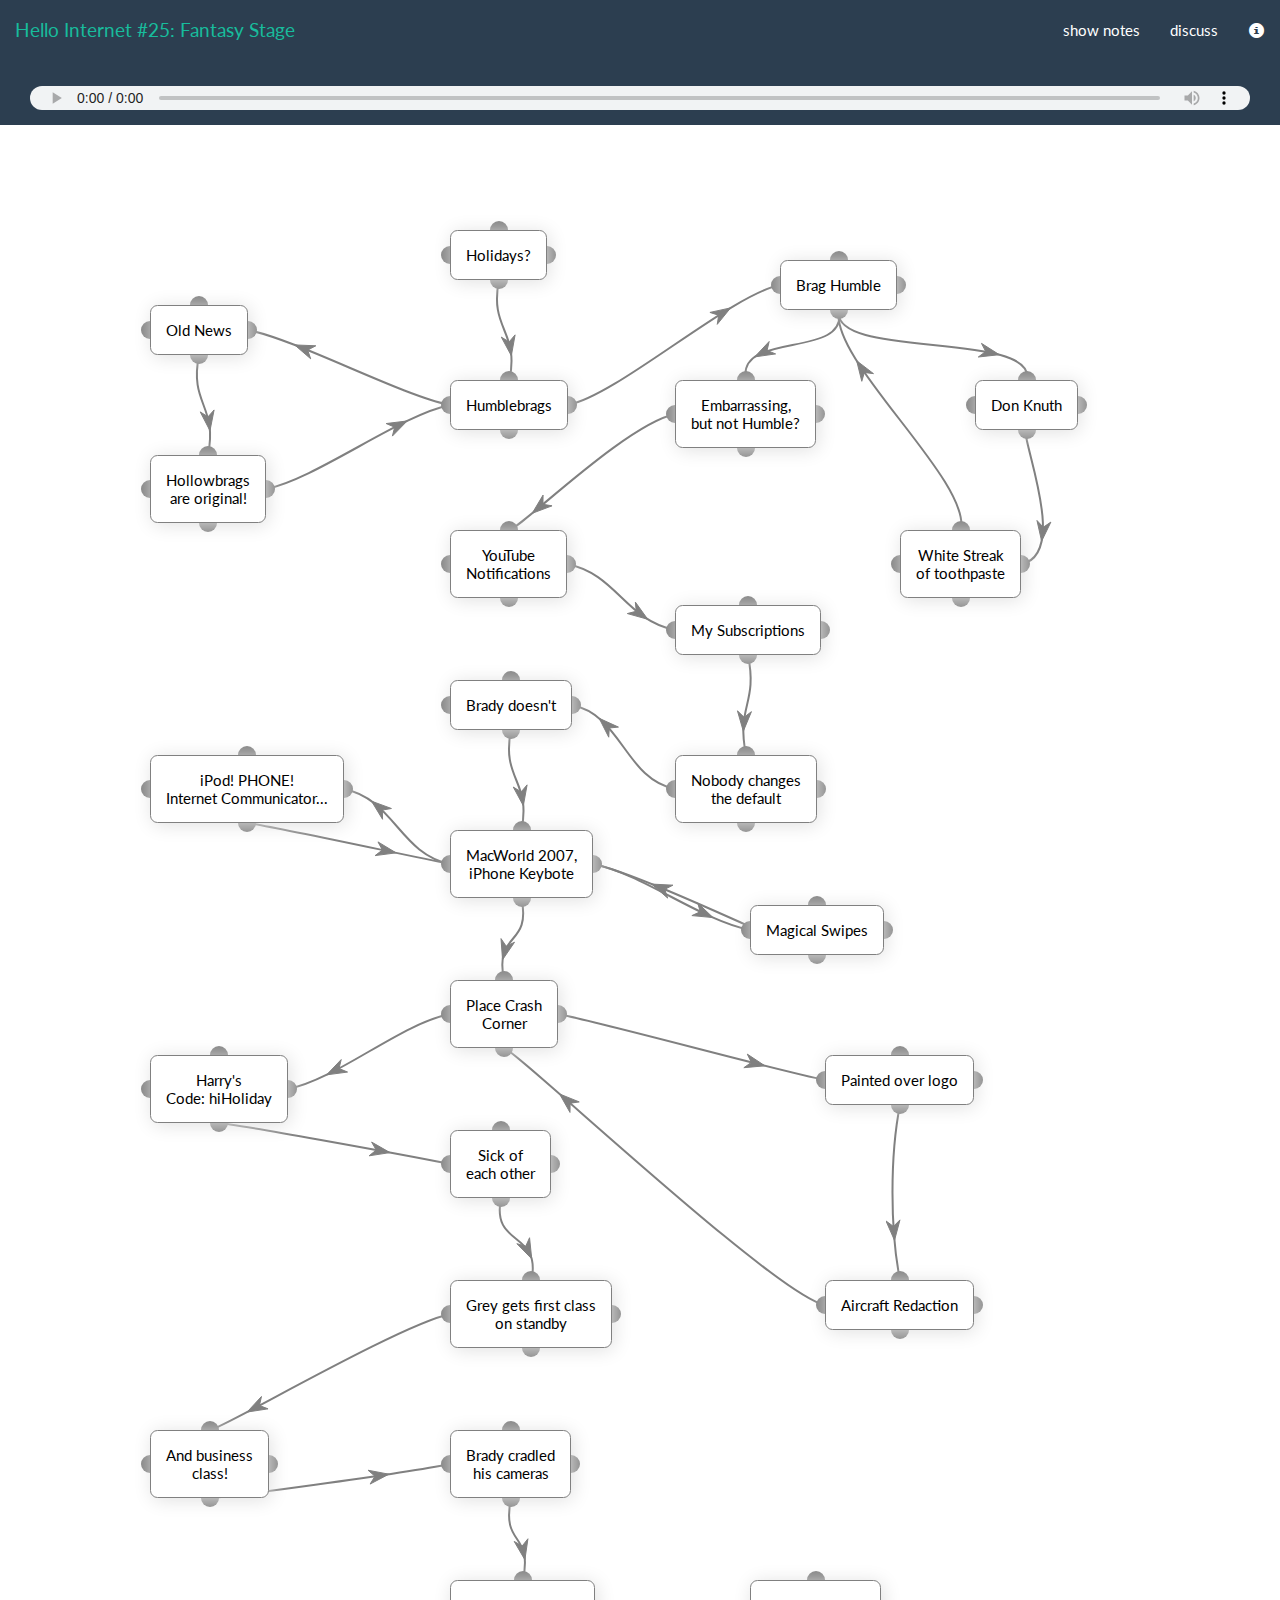
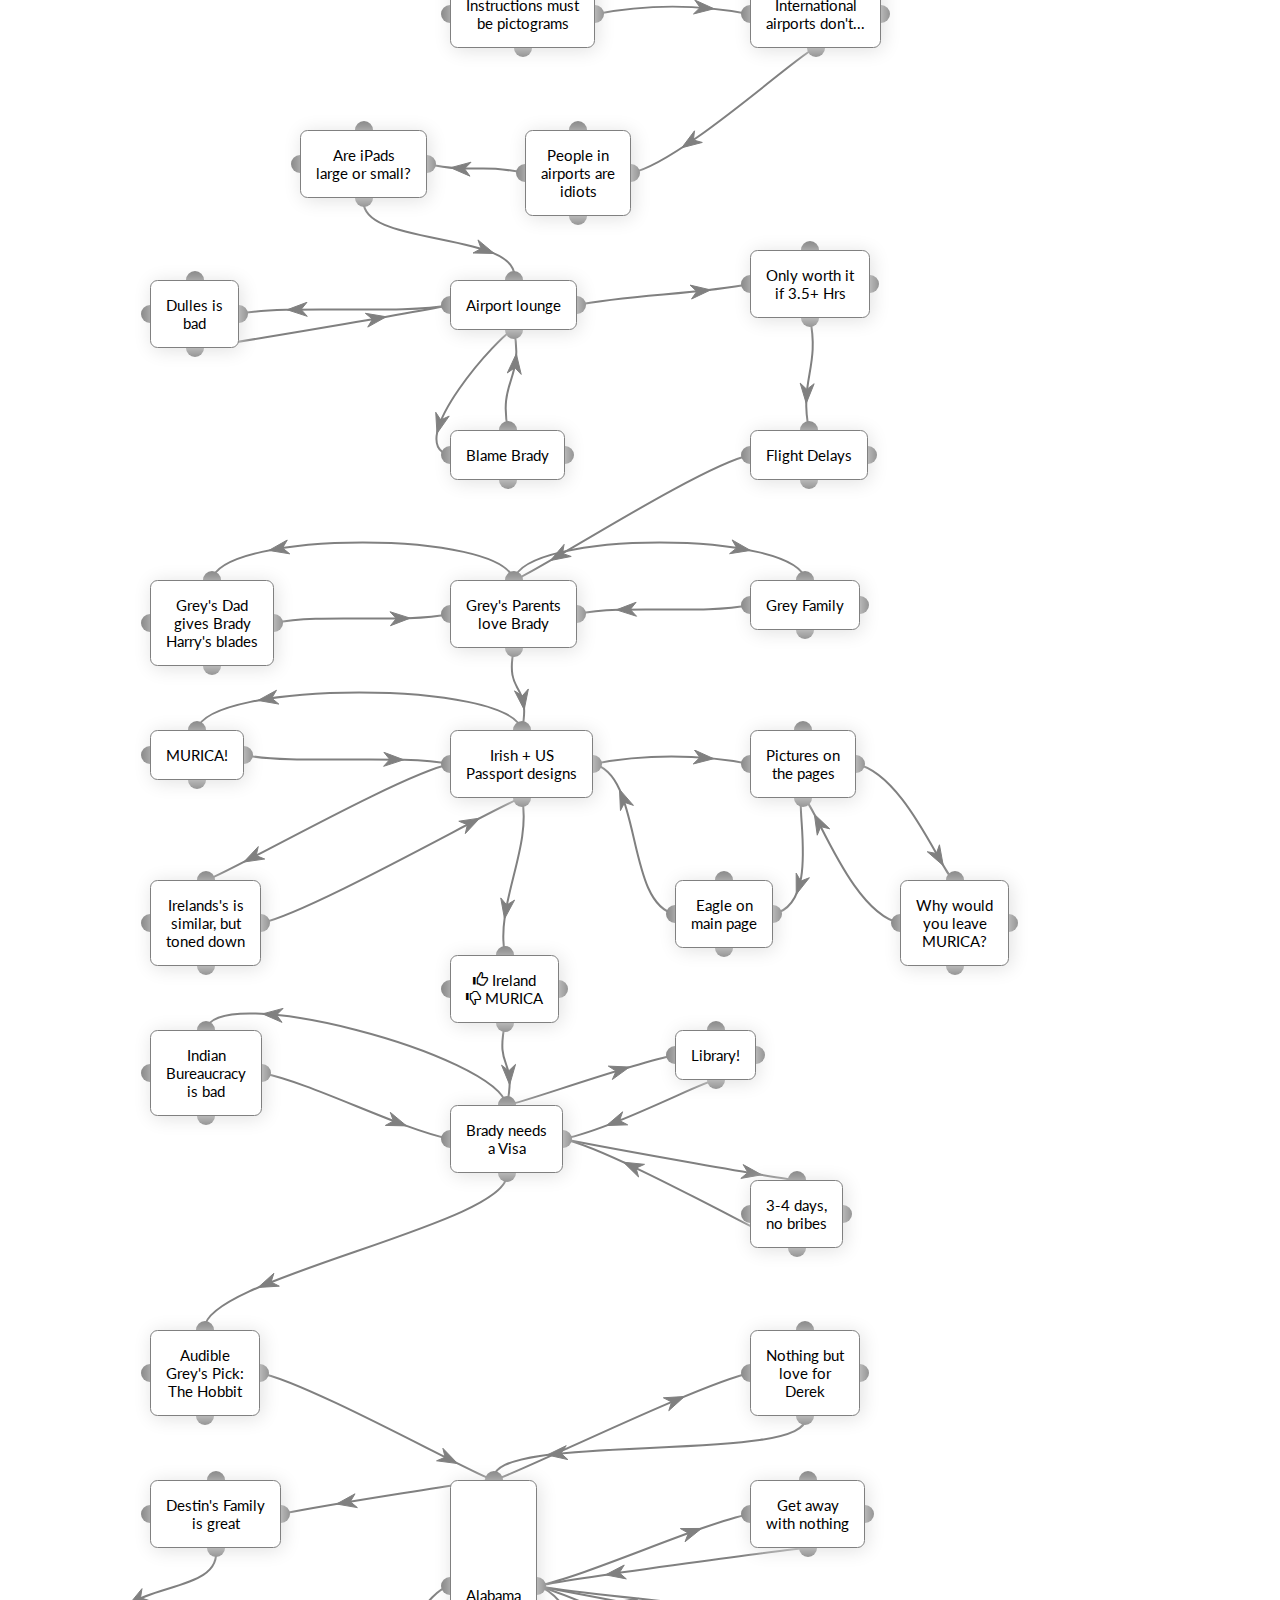
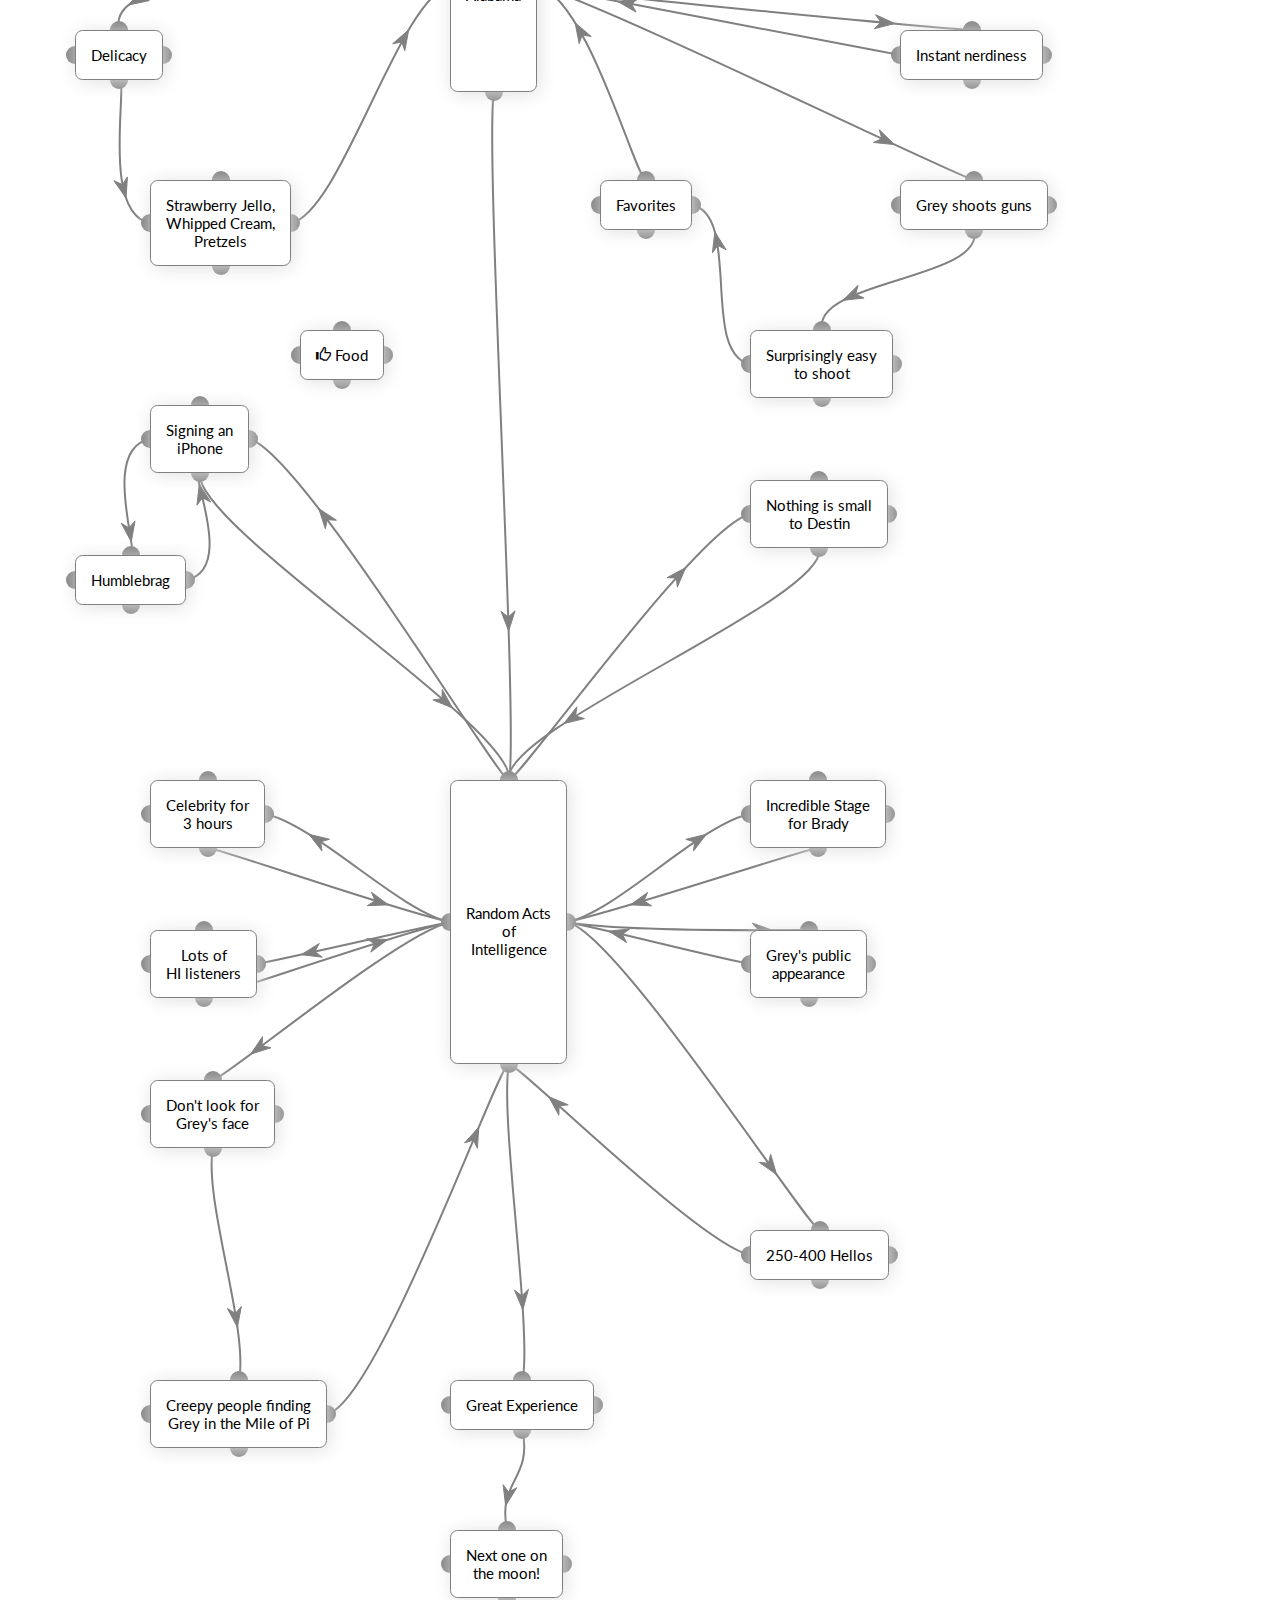
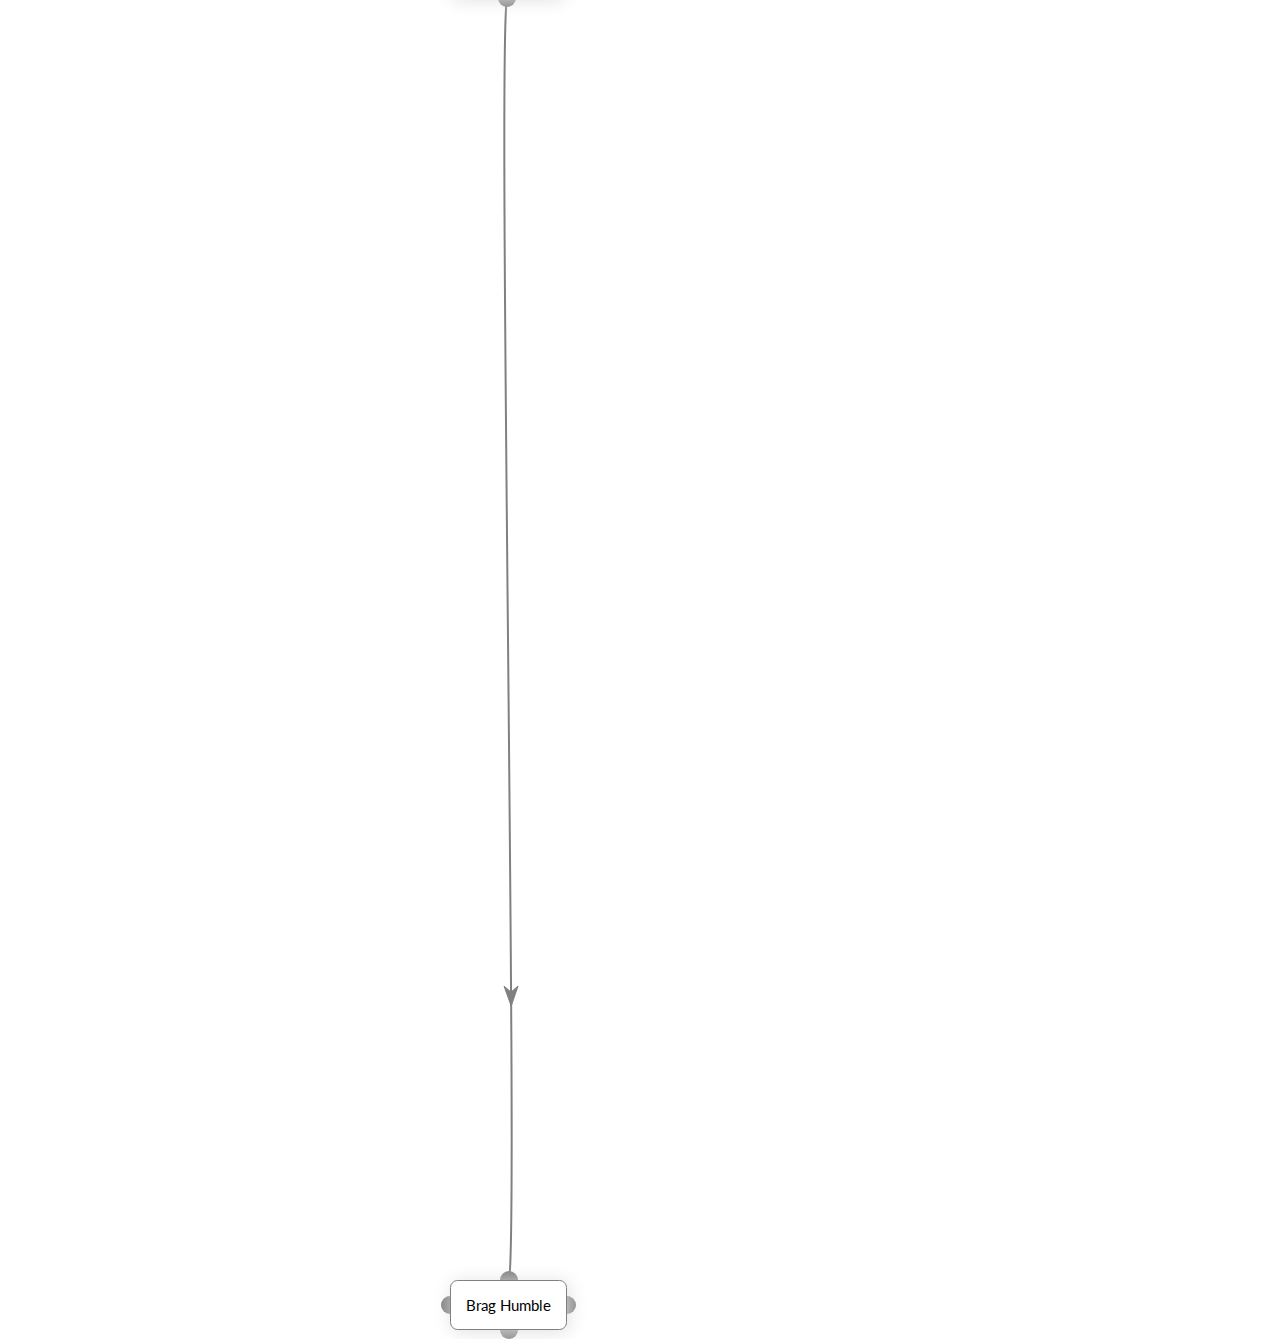
==== 25/index.html @ 980509e7 "Added index page" ====
﻿<!doctype html>
<html>
<head>
    <title>Hello Internet</title>
    <link rel="shortcut icon" type="image/x-icon" href="../img/favicon.ico" />

    <meta http-equiv="content-type" content="text/html;charset=utf-8" />

    <link href="../Content/jsplumb/jsplumb.min.css" rel="stylesheet" />
    <link href="../Content/bootstrap.min.css" rel="stylesheet" />
    <link href="../Content/bootstrap-theme.min.css" rel="stylesheet" />
    <link href="../Content/hi.min.css" rel="stylesheet" />

</head>

<body data-demo-id="perimeterAnchors" data-library="dom">
    <div id="header" class="navbar navbar-default navbar-fixed-top">
        <div class="container-fluid">
            <div class="navbar-header">
                <p class="navbar-brand" id="episodeTitle">
                    Hello Internet
                </p>
            </div>
            <div class="navbar-inner">
                <ul class="nav navbar-nav navbar-right">
                    <li>
                        <a id="showNotesLink" href="#" target="_blank">show notes</a>
                    </li>
                    <li>
                        <a id="discussLink" href="#" target="_blank">discuss</a>
                    </li>
                    <li>
                        <a class="btn" data-toggle="modal" data-target="#aboutDialog">
                            <span class="glyphicon glyphicon-info-sign"></span>
                        </a>
                    </li>
                </ul>

                <div class="nav">
                    <audio id="audioPlayer" controls preload="auto"></audio>
                </div>
            </div>
        </div>
    </div>

    <div id="body" class="container-fluid">
        <div class="row">
            <div id="main">
                <div class="demo chart-demo" id="chart-demo">
                </div>
            </div>
        </div>
    </div>

    <div class="modal fade" id="aboutDialog" tabindex="-1" role="dialog" aria-labelledby="myModalLabel" aria-hidden="true">
        <div class="modal-dialog">
            <div class="modal-content">
                <div class="modal-header">
                    <button type="button" class="close" data-dismiss="modal"><span aria-hidden="true">&times;</span><span class="sr-only">Close</span></button>
                    <h4 class="modal-title">HI Flows</h4>
                    <p>Flow charts of Hello Internet podcast</p>
                </div>
                <div class="modal-body">
                    <p><a href="http://hellointernet.fm/" target="_blank">Hello Internet</a> is a two-dudes talking podcast by <a href="http://www.cgpgrey.com/" target="_blank">CGP Grey</a> and <a href="http://www.bradyharan.com/" target="_blank">Brady Haran</a>.</p>
                    <p>HI Flows is a fan-made project charting the flow of discussion of each episode. It's based on the charts made by fans on the <a href="http://www.reddit.com/r/CGPGrey/" target="_blank">Hello Internet Reddit page</a>.</p>
                    <p>This episode is based on the chart made by: <a id="chartMaker" href="#" target="_blank">#</a></p>
                    <p>This website is developed by <a href="http://www.amreldib.com" target="_blank">Amr Eldib</a></p>
                    <p>The code for this site is open source and available on <a href="https://github.com/AmrEldib/HIFlows" target="_blank">GitHub</a>.</p>
                    <p>If you have any ideas, found bugs, suggestions or any feedback, please <a href="https://github.com/AmrEldib/HIFlows/issues/new" target="_blank">submit an issue on GitHub</a>.</p>
                    <br />
                    <p>Built using <a href="http://jquery.com/" target="_blank">jQuery</a>, <a href="https://github.com/sporritt/jsPlumb" target="_blank">jsPlumb</a>, and bootstrap <a href="http://bootswatch.com/flatly/" target="_blank">Flatly theme</a>.</p>
                </div>
            </div>
        </div>
    </div>

    <!-- JS -->
    <script src="../Scripts/jquery-2.1.1.min.js"></script>

    <!-- support lib for bezier stuff -->
    <script src="../Scripts/jsplumb/jsBezier-0.6.js"></script>
    <!-- event adapter -->
    <script src="../Scripts/jsplumb/mottle-0.4.js"></script>
    <!-- geometry functions -->
    <script src="../Scripts/jsplumb/biltong-0.2.js"></script>
    <!-- drag -->
    <script src="../Scripts/jsplumb/katavorio-0.4.js"></script>
    <!-- jsplumb util -->
    <script src="../Scripts/jsplumb/util.js"></script>
    <script src="../Scripts/jsplumb/browser-util.js"></script>
    <!-- base DOM adapter -->
    <script src="../Scripts/jsplumb/dom-adapter.js"></script>
    <!-- main jsplumb engine -->
    <script src="../Scripts/jsplumb/jsPlumb.js"></script>
    <!-- endpoint -->
    <script src="../Scripts/jsplumb/endpoint.js"></script>
    <!-- connection -->
    <script src="../Scripts/jsplumb/connection.js"></script>
    <!-- anchors -->
    <script src="../Scripts/jsplumb/anchors.js"></script>
    <!-- connectors, endpoint and overlays  -->
    <script src="../Scripts/jsplumb/defaults.js"></script>
    <!-- bezier connectors -->
    <script src="../Scripts/jsplumb/connectors-bezier.js"></script>
    <!-- state machine connectors -->
    <script src="../Scripts/jsplumb/connectors-statemachine.js"></script>
    <!-- flowchart connectors -->
    <script src="../Scripts/jsplumb/connectors-flowchart.js"></script>
    <script src="../Scripts/jsplumb/connector-editors.js"></script>
    <!-- SVG renderer -->
    <script src="../Scripts/jsplumb/renderers-svg.js"></script>
    <!-- vml renderer -->
    <script src="../Scripts/jsplumb/renderers-vml.js"></script>
    <!-- common adapter -->
    <script src="../Scripts/jsplumb/base-library-adapter.js"></script>
    <!-- no library jsPlumb adapter -->
    <script src="../Scripts/jsplumb/dom.jsPlumb.js"></script>
    <!-- /JS -->

    <script src="../Scripts/bootstrap.min.js"></script>
    
    <script src="../Scripts/hi.min.js"></script>
</body>
</html>
---- Content/jsplumb/jsplumb.min.css ----
﻿._jsPlumb_drag_select *{-webkit-touch-callout:none;-webkit-user-select:none;-khtml-user-select:none;-moz-user-select:none;-ms-user-select:none;user-select:none}#headerWrapper{width:100%;background-color:#fff;position:fixed;top:0;left:0;z-index:100001;height:44px;padding:0;opacity:.8;text-align:center;border-bottom:1px solid #e5e5e5;box-shadow:0 1px #eee}@media screen and (max-width:1000px){#header{width:100%}}@media screen and (max-width:800px){#header select{display:none}}@media screen and (max-width:700px){.library-links{right:330px}}@media screen and (max-width:640px){.logo{display:none}#header{text-align:center;overflow:hidden}}.explanation i{float:right;margin-right:25px;margin-top:13px;font-size:25px;cursor:pointer}.explanation i:hover{color:#ffa500}.words{text-align:left;padding:50px;background-color:#fff}.code{border:1px solid #456}.logo{font-size:30px;color:#1f1f1f;text-shadow:1px 1px #ccc;float:left;width:154px;height:44px;background-position:0 5px}#main{#margin-top:106px;#font-size:80%;width:100%;margin-left:auto;margin-right:auto;height:100%;position:relative;#max-width:1200px;#max-height:1000px}.demo{position:relative;width:100%}.explanation{position:absolute;text-align:center;background-color:#7ab02c;opacity:.8;filter:alpha(opacity=80);color:#fff;width:100%;height:54px;z-index:10000;overflow:hidden;box-shadow:0 0 10px gray}.explanation.expanded{height:auto;min-height:54px;-webkit-transition:max-height .8s;max-height:100%}.commands{margin-bottom:10px}.commands:hover{z-index:10000}a,a:visited{text-decoration:none;color:#000;border-radius:.2em;-webkit-transition:color .15s ease-in;-moz-transition:color .15s ease-in;-o-transition:color .15s ease-in;transition:color .15s ease-in}a:hover{color:#7ab02c}a:active{color:#ff2300}.menu,#render,#explanation{background-color:#fff}.menu{float:right;font-size:12px}.menu a{margin-right:19px}.otherLibraries{display:inline}#render a{margin-right:10px}.selected{color:#ffa500 !important}.window,.label{text-align:center;z-index:24;cursor:pointer;box-shadow:2px 2px 19px #aaa;-o-box-shadow:2px 2px 19px #aaa;-webkit-box-shadow:2px 2px 19px #aaa;-moz-box-shadow:2px 2px 19px #aaa}path,._jsPlumb_endpoint{cursor:pointer}.cmd{color:#fff;margin-right:25px}.cmd:hover{color:#ff2300;text-decoration:underline}.cmd:active{color:#ff2300}.label{font-size:13px;padding:8px;padding:8px}.component{border:1px solid #346789;border-radius:.5em;opacity:.8;filter:alpha(opacity=80);background-color:#fff;color:#000;padding:.5em;font-size:.8em}.component:hover{border:1px solid #123456;box-shadow:2px 2px 19px #444;-o-box-shadow:2px 2px 19px #444;-webkit-box-shadow:2px 2px 19px #444;-moz-box-shadow:2px 2px 19px #fff;opacity:.9;filter:alpha(opacity=90)}.window{background-color:#fff;border:1px solid #346789;box-shadow:2px 2px 19px #e0e0e0;-o-box-shadow:2px 2px 19px #e0e0e0;-webkit-box-shadow:2px 2px 19px #e0e0e0;-moz-box-shadow:2px 2px 19px #e0e0e0;-moz-border-radius:.5em;border-radius:.5em;position:absolute;color:#000;-webkit-transition:-webkit-box-shadow .15s ease-in;-moz-transition:-moz-box-shadow .15s ease-in;-o-transition:-o-box-shadow .15s ease-in;transition:box-shadow .15s ease-in}.window:hover{border:1px solid #123456;box-shadow:2px 2px 19px #444;-o-box-shadow:2px 2px 19px #444;-webkit-box-shadow:2px 2px 19px #444;-moz-box-shadow:2px 2px 19px #fff;opacity:.9;filter:alpha(opacity=90)}.demo-links,.library-links{position:fixed;right:0;top:44px;font-size:11px;background-color:#fff;opacity:.8;padding-right:10px;padding-left:5px;text-transform:uppercase;z-index:100001}.demo-links div,.library-links a{display:inline;margin-right:7px;margin-left:7px}.demo-links i,.library-links i{padding:4px}.library-links{right:515px;height:19px;line-height:19px}.current-library{color:#7ab02c !important}._jsPlumb_connector{z-index:18}._jsPlumb_endpoint{z-index:19}._jsPlumb_overlay{z-index:20}.aLabel{background-color:#fff;padding:.4em;font:12px sans-serif;color:#444;z-index:21;border:1px dotted gray;opacity:.8;filter:alpha(opacity=80);cursor:pointer}.aLabel._jsPlumb_hover{background-color:#5c96bc;color:#fff;border:1px solid #fff}.clearfix{*zoom:1}.clearfix:before,.clearfix:after{display:table;line-height:0;content:""}.clearfix:after{clear:both}.hide-text{font:0/0 a;color:transparent;text-shadow:none;background-color:transparent;border:0}.input-block-level{display:block;width:100%;min-height:30px;-webkit-box-sizing:border-box;-moz-box-sizing:border-box;box-sizing:border-box}#iframe{width:98%;height:1000px;position:absolute;top:8px;left:1%;border:0}#render{height:20px}#links{width:143px;font-size:14px;padding-left:0;position:fixed;left:9px;top:52px;z-index:20;background-color:#fff}ul{padding:0}li{list-style-type:none}.current-tests{color:#ffa500 !important}#qunit-tests li.pass,#qunit-tests li.fail{background-color:transparent}.loadtest #main,#main.test{max-width:none;margin-top:52px;background-color:#fff;margin-left:162px}.loadtest ._jsPlumb_connection{z-index:3}.loadtest .jspLoad{z-index:4;position:absolute;width:70px;height:70px;cursor:pointer}.loadtest #header{height:11em;border:2px solid #824563}.loadtest #setup{float:left}.loadtest #demo{margin-top:10em;position:relative}.loadtest #setup,.loadtest #output{font-size:12px}
---- Content/hi.min.css ----
﻿body{padding-top:80px;padding-bottom:20px}.windowContainer{width:180px;height:80px;line-height:80px;text-align:center}.navbar-text{margin:0;width:80%}.chart-demo .window{border:1px solid gray;display:inline-block;vertical-align:middle;line-height:normal;padding:15px}.chart-demo .window:hover,.chart-demo .window._jsPlumb_source_hover,.chart-demo .window._jsPlumb_target_hover{border:1px solid #323acb;color:#323acb}audio{display:block;width:100%;padding:1em;-moz-border-radius:6px;border-radius:6px}
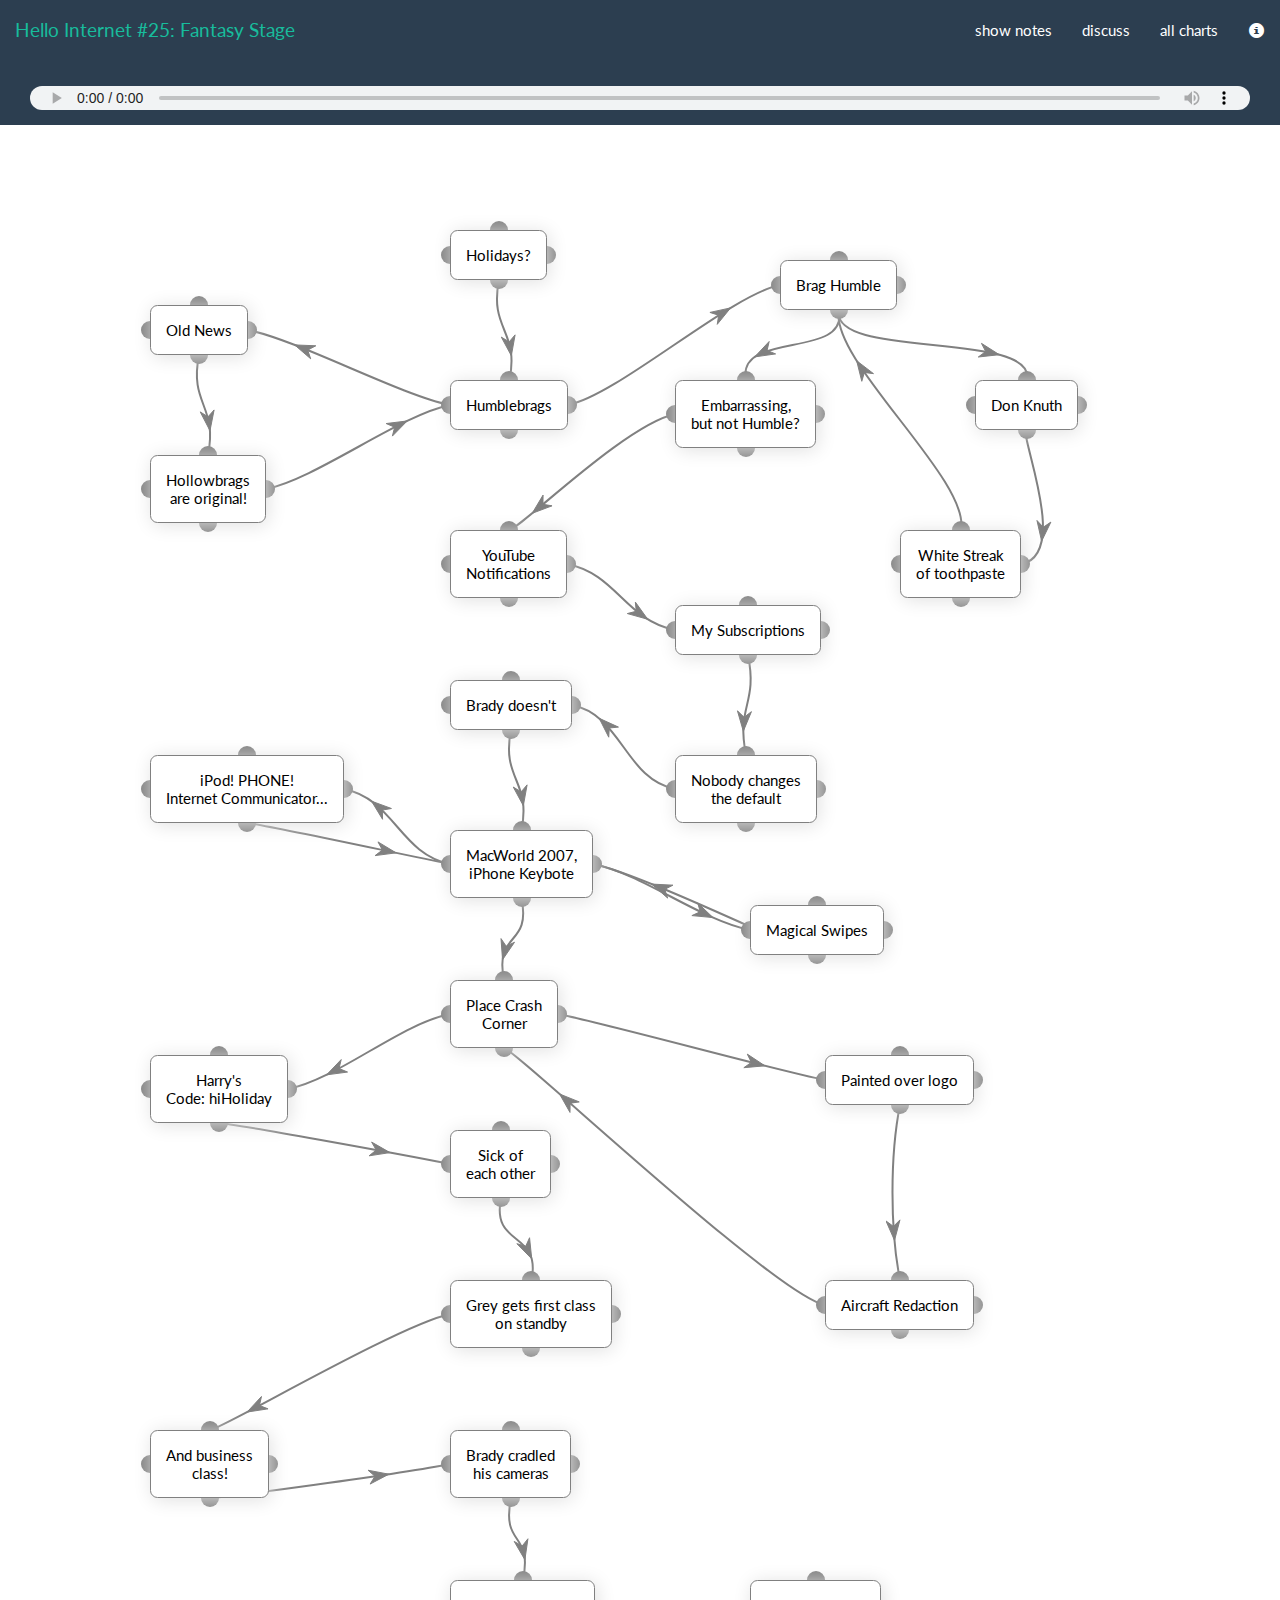
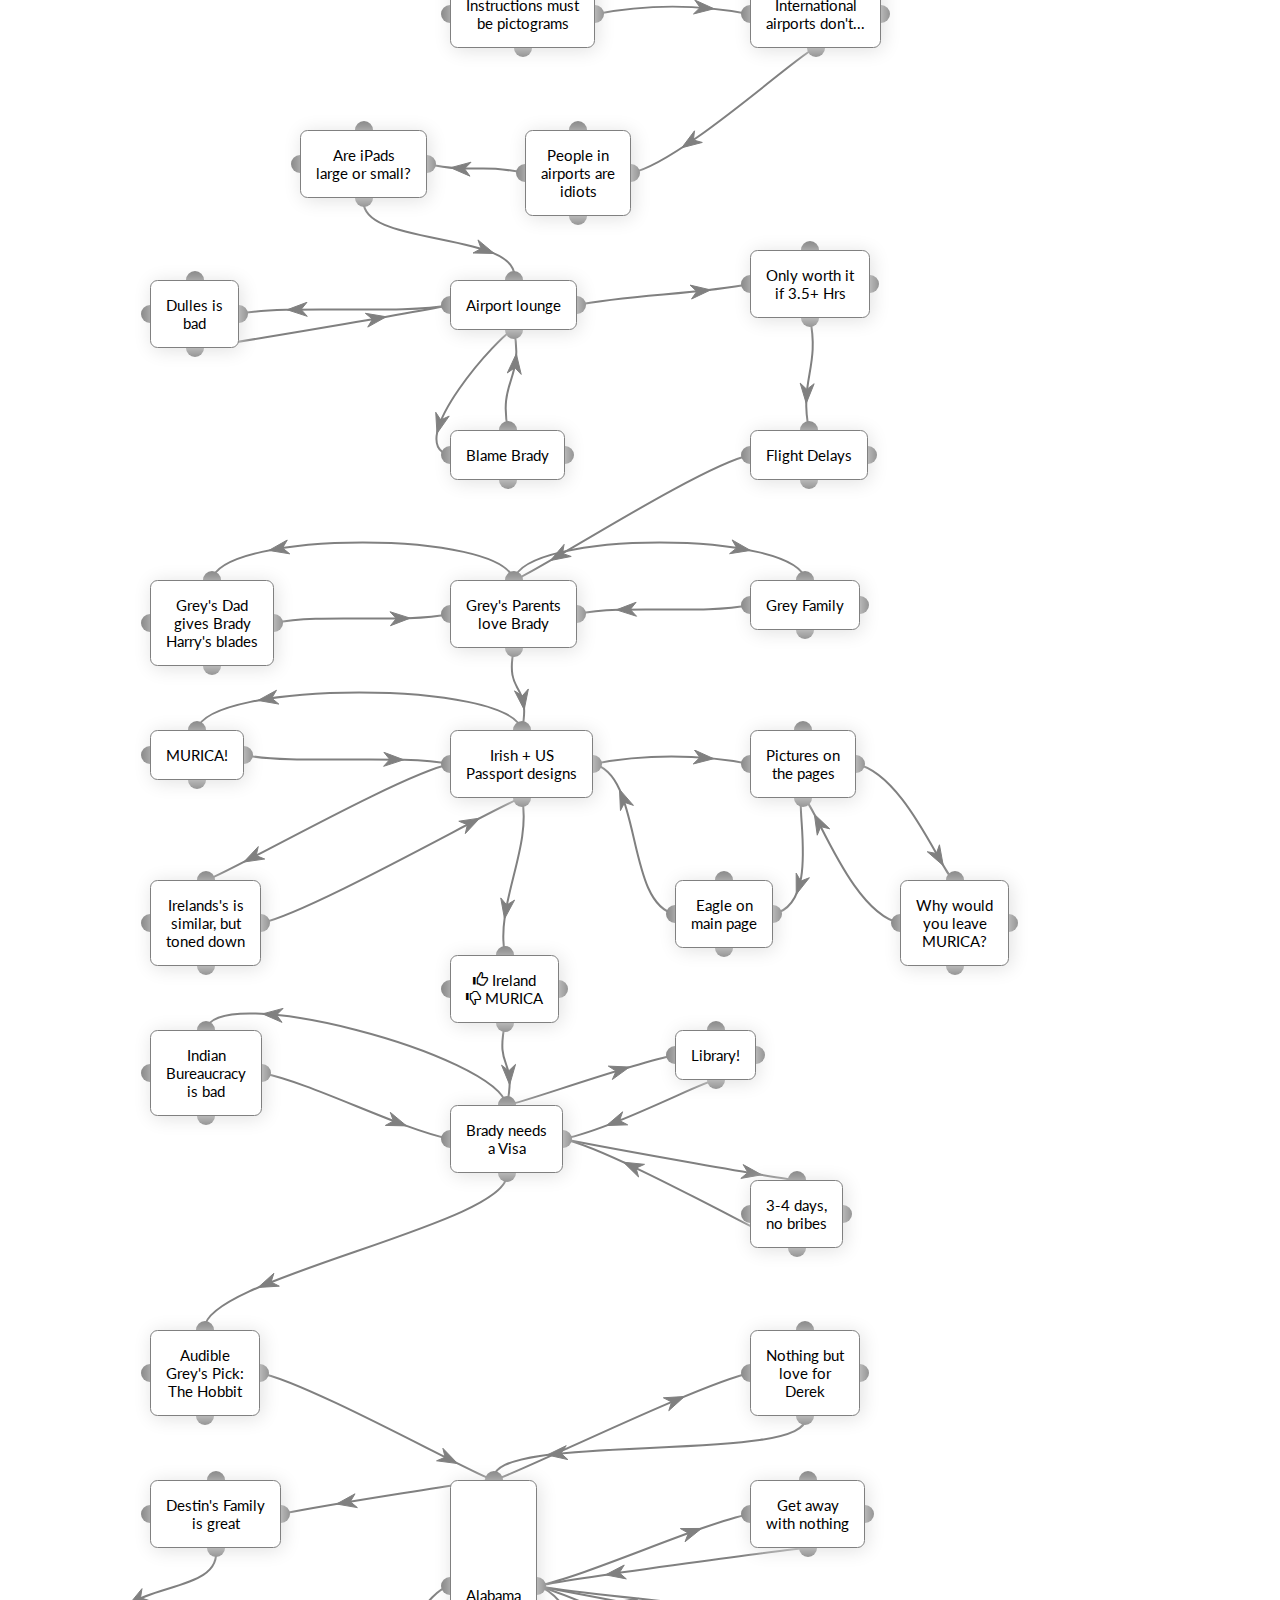
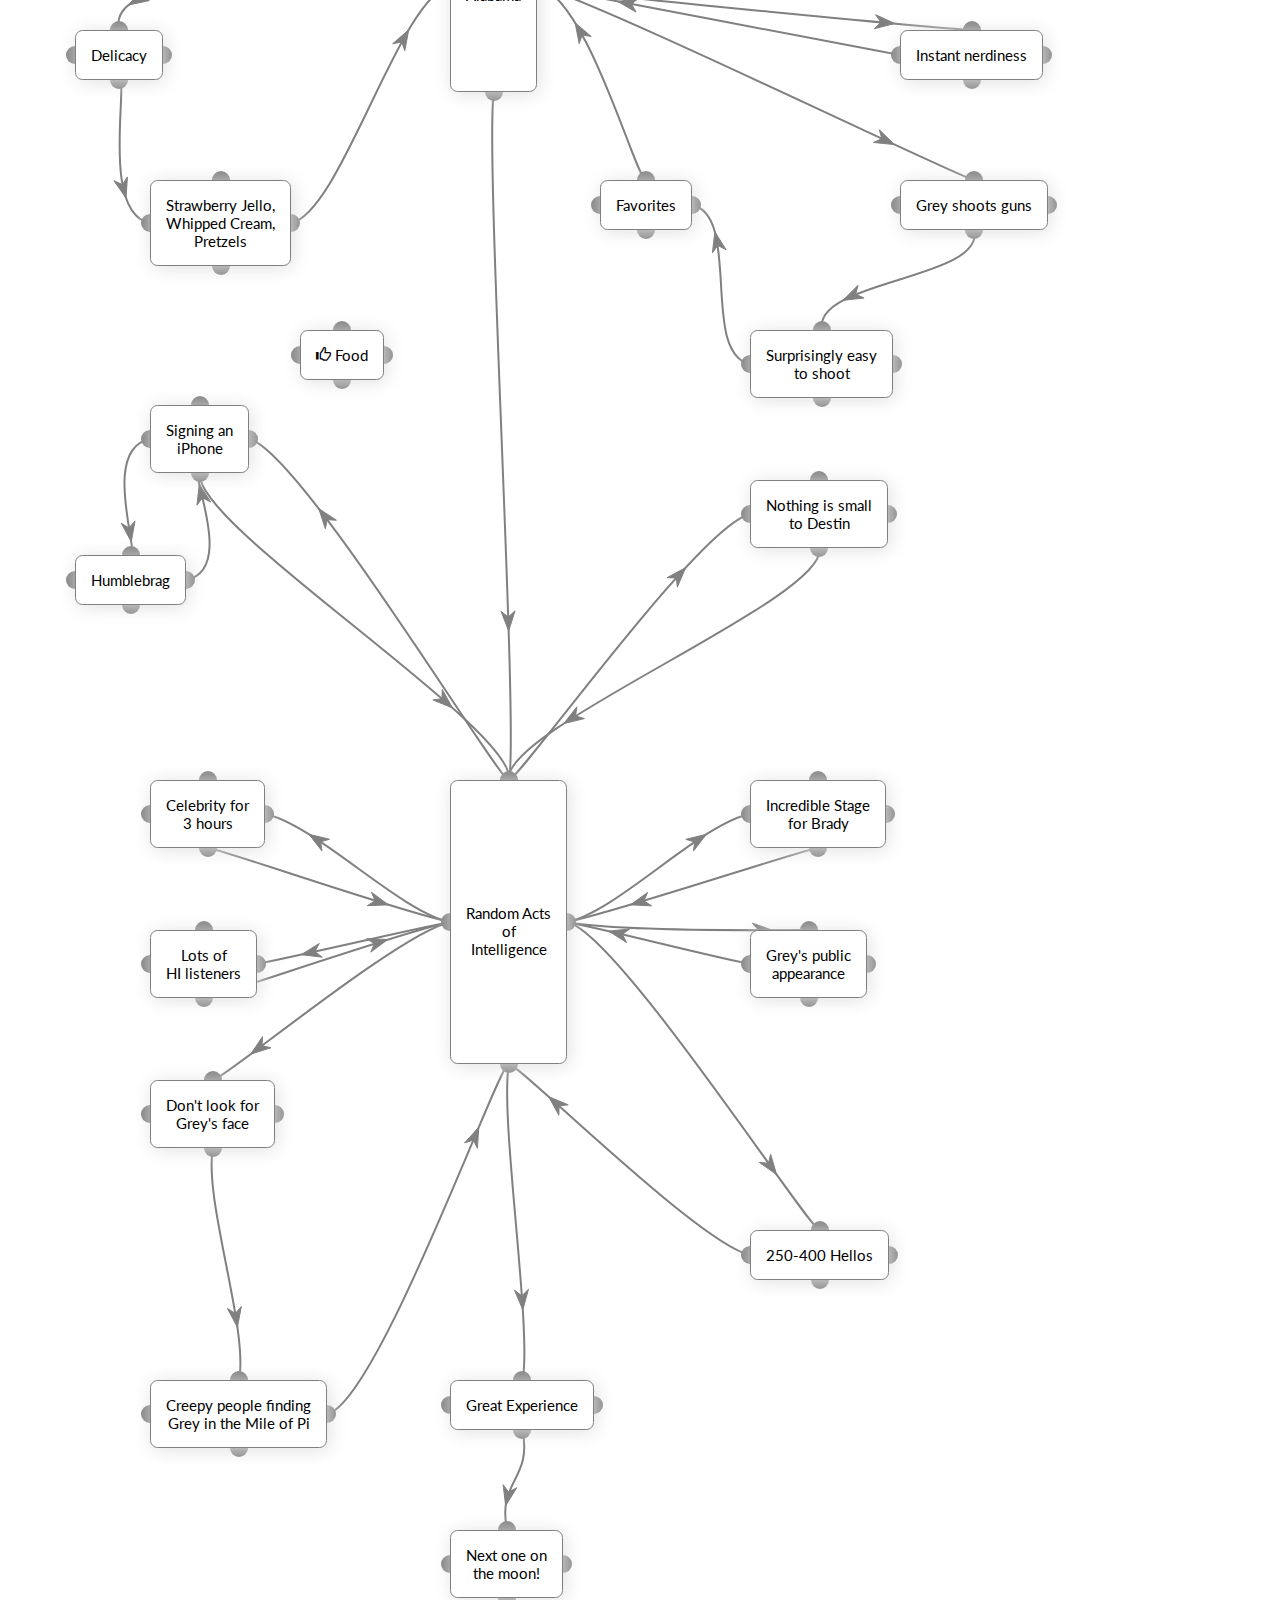
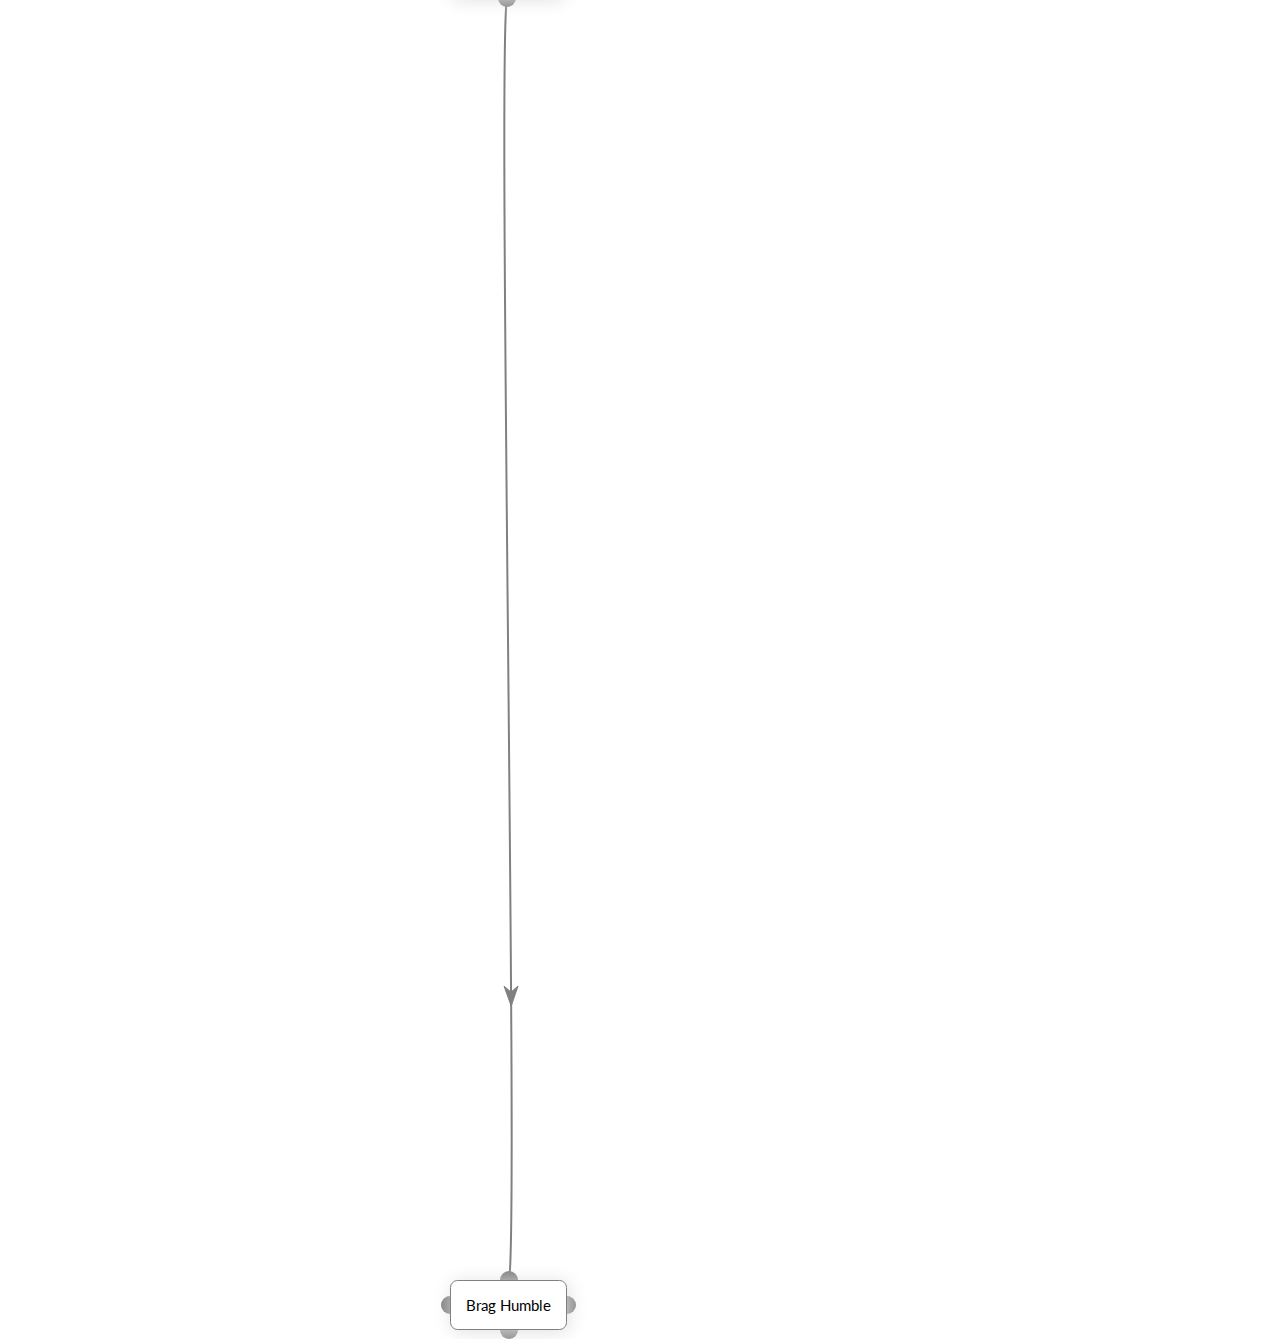
==== commit 9e5baaff: "Added all charts link" ====
--- a/25/index.html
+++ b/25/index.html
@@ -28,6 +28,9 @@
                     </li>
                     <li>
                         <a id="discussLink" href="#" target="_blank">discuss</a>
+                    </li>
+                    <li>
+                        <a id="discussLink" href="../index.html" target="_blank">all charts</a>
                     </li>
                     <li>
                         <a class="btn" data-toggle="modal" data-target="#aboutDialog">
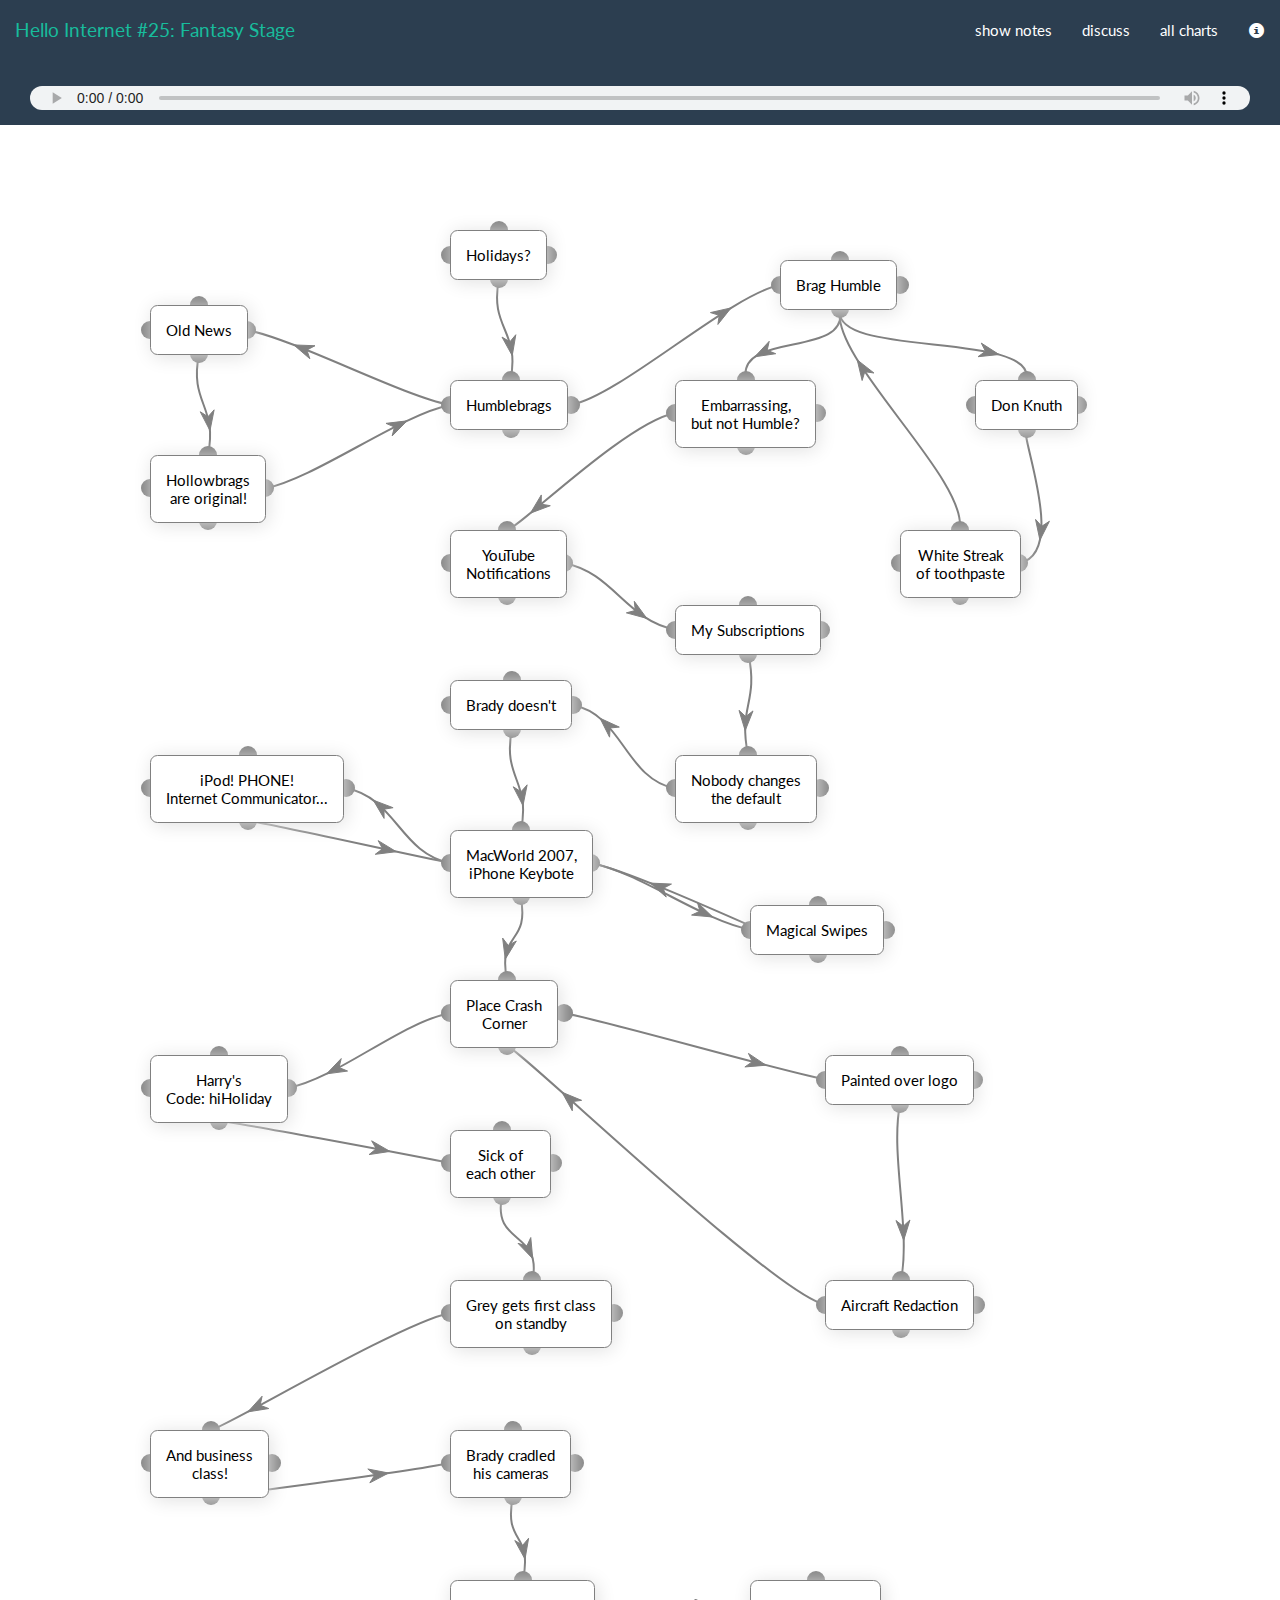
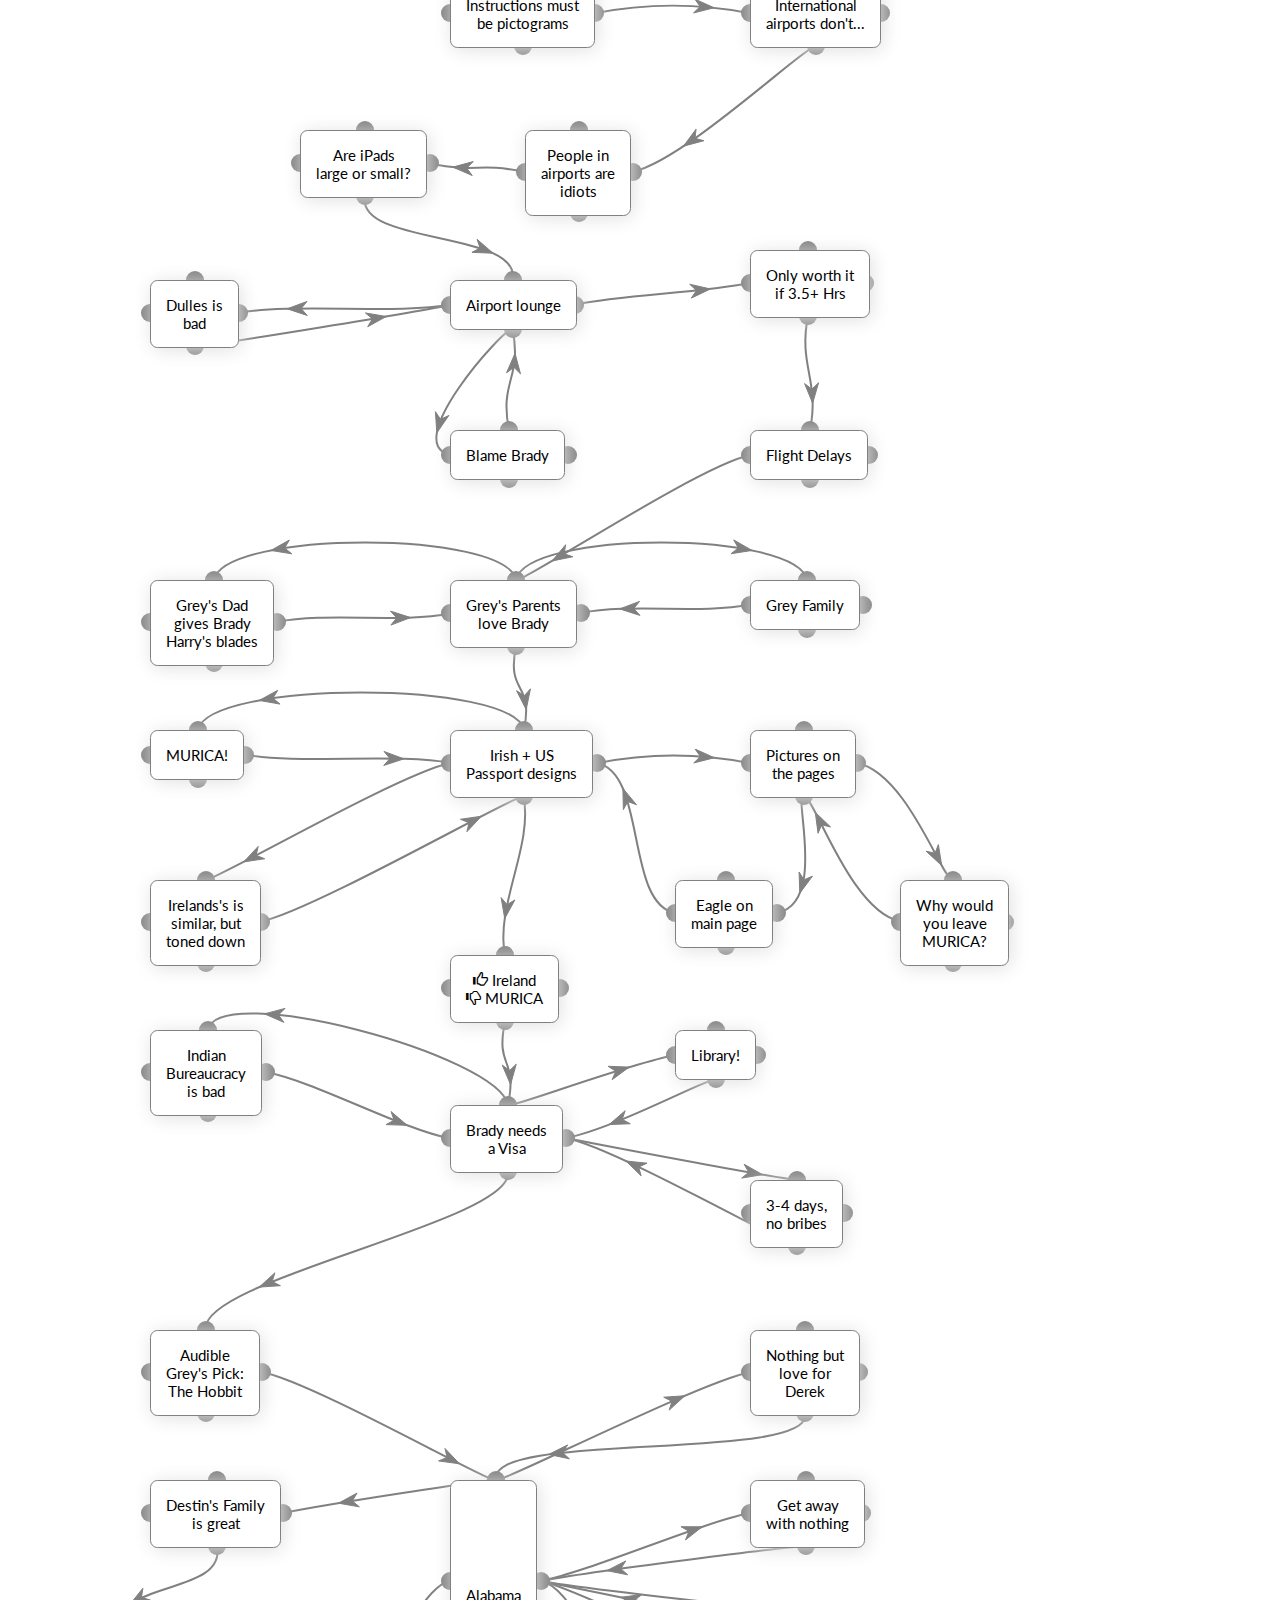
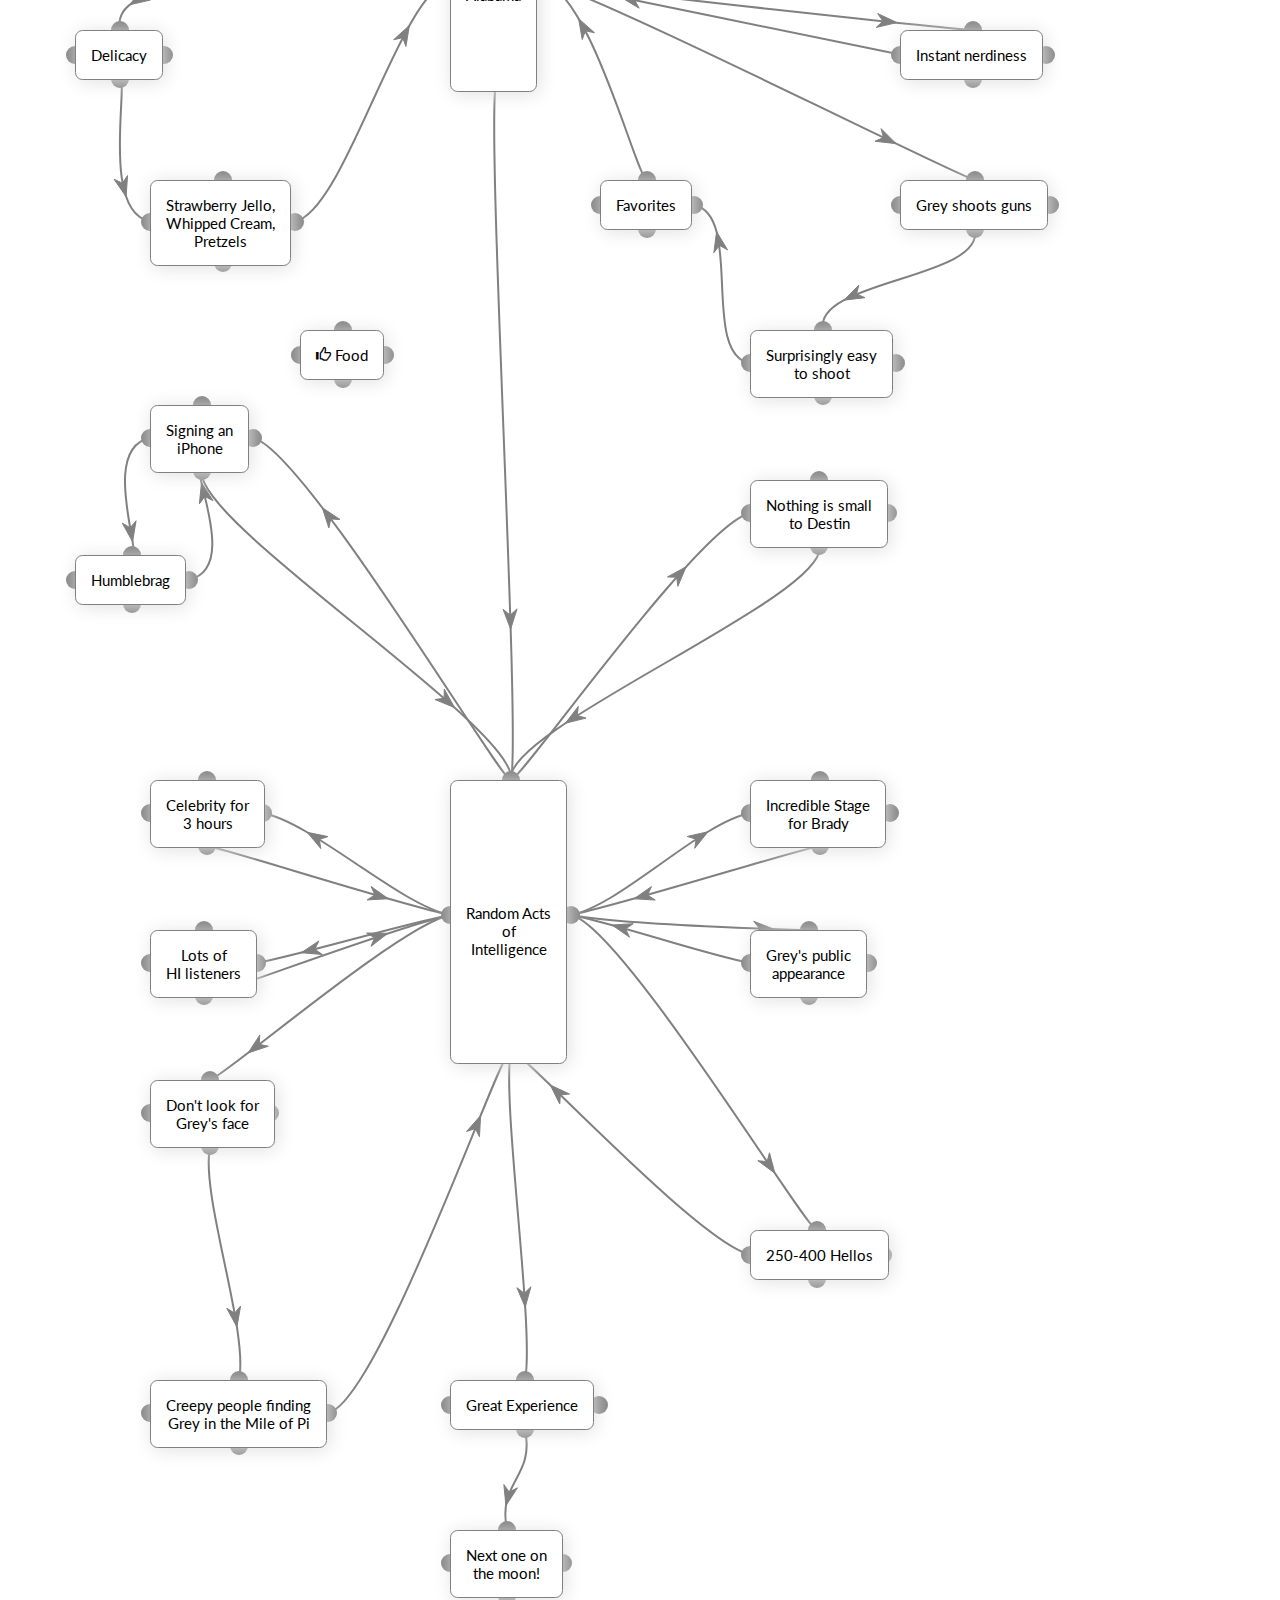
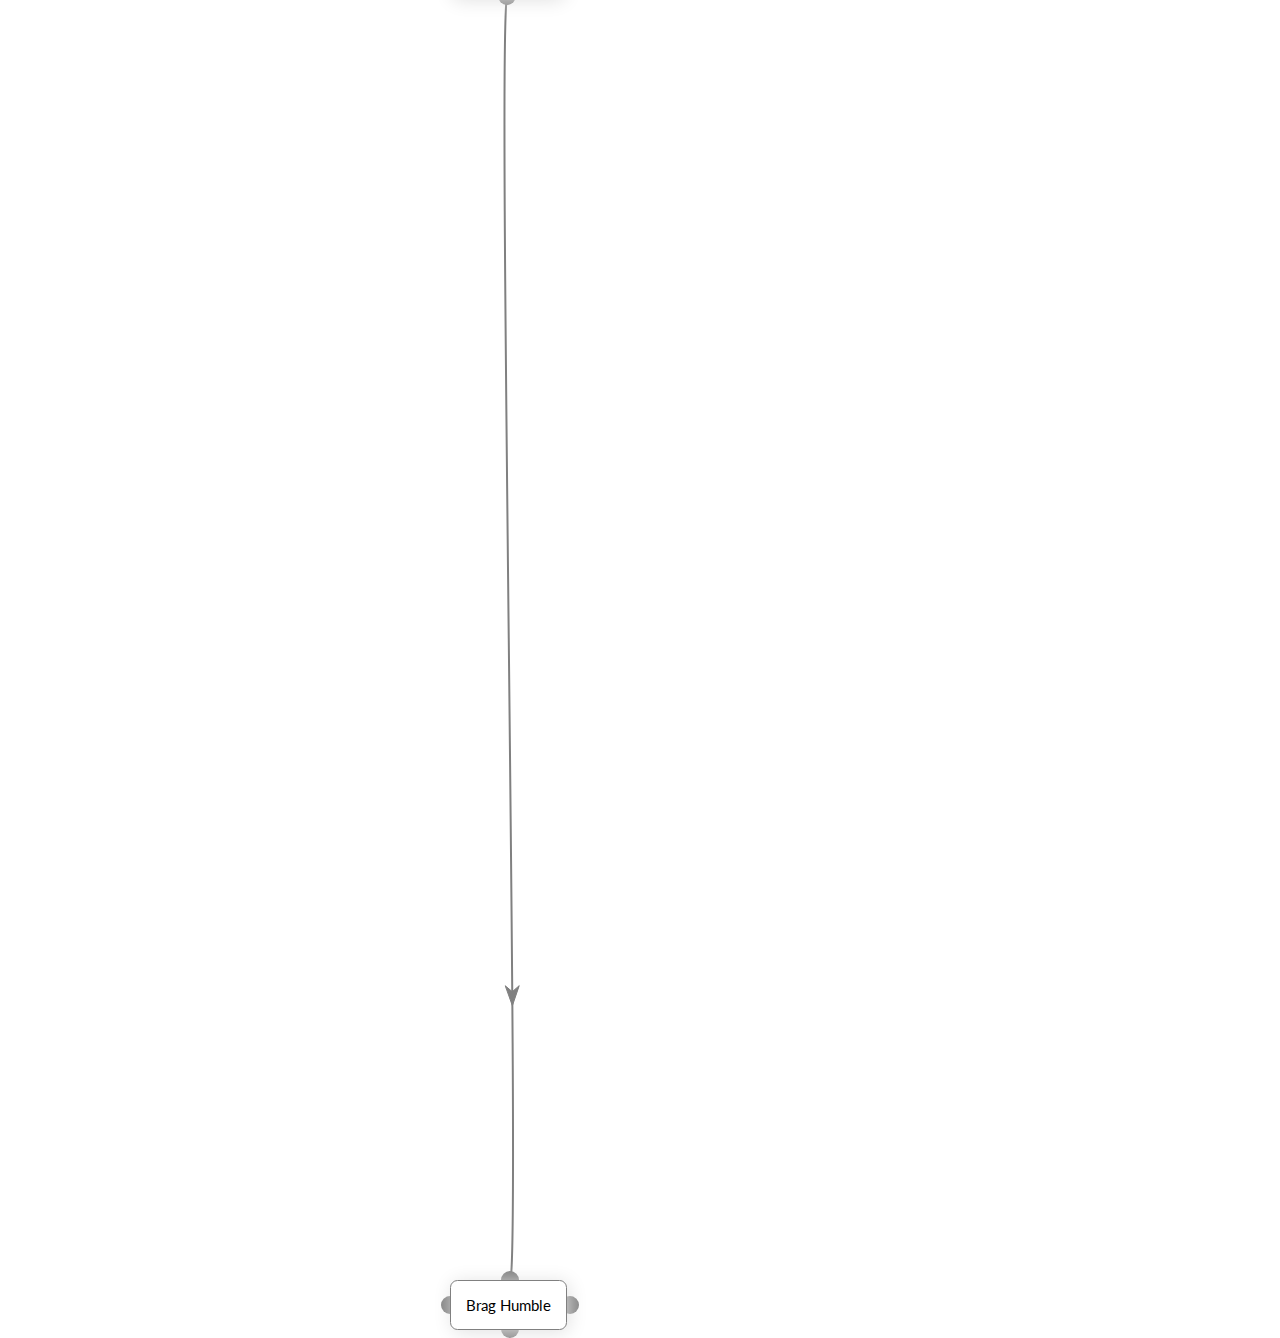
==== commit 0a1d04f2: "Minified jsplumb" ====
--- a/25/index.html
+++ b/25/index.html
@@ -81,43 +81,43 @@
     <script src="../Scripts/jquery-2.1.1.min.js"></script>
 
     <!-- support lib for bezier stuff -->
-    <script src="../Scripts/jsplumb/jsBezier-0.6.js"></script>
+    <script src="../Scripts/jsplumb/jsBezier-0.6.min.js"></script>
     <!-- event adapter -->
-    <script src="../Scripts/jsplumb/mottle-0.4.js"></script>
+    <script src="../Scripts/jsplumb/mottle-0.4.min.js"></script>
     <!-- geometry functions -->
-    <script src="../Scripts/jsplumb/biltong-0.2.js"></script>
+    <script src="../Scripts/jsplumb/biltong-0.2.min.js"></script>
     <!-- drag -->
-    <script src="../Scripts/jsplumb/katavorio-0.4.js"></script>
+    <script src="../Scripts/jsplumb/katavorio-0.4.min.js"></script>
     <!-- jsplumb util -->
-    <script src="../Scripts/jsplumb/util.js"></script>
-    <script src="../Scripts/jsplumb/browser-util.js"></script>
+    <script src="../Scripts/jsplumb/util.min.js"></script>
+    <script src="../Scripts/jsplumb/browser-util.min.js"></script>
     <!-- base DOM adapter -->
-    <script src="../Scripts/jsplumb/dom-adapter.js"></script>
+    <script src="../Scripts/jsplumb/dom-adapter.min.js"></script>
     <!-- main jsplumb engine -->
-    <script src="../Scripts/jsplumb/jsPlumb.js"></script>
+    <script src="../Scripts/jsplumb/jsPlumb.min.js"></script>
     <!-- endpoint -->
-    <script src="../Scripts/jsplumb/endpoint.js"></script>
+    <script src="../Scripts/jsplumb/endpoint.min.js"></script>
     <!-- connection -->
-    <script src="../Scripts/jsplumb/connection.js"></script>
+    <script src="../Scripts/jsplumb/connection.min.js"></script>
     <!-- anchors -->
-    <script src="../Scripts/jsplumb/anchors.js"></script>
+    <script src="../Scripts/jsplumb/anchors.min.js"></script>
     <!-- connectors, endpoint and overlays  -->
-    <script src="../Scripts/jsplumb/defaults.js"></script>
+    <script src="../Scripts/jsplumb/defaults.min.js"></script>
     <!-- bezier connectors -->
-    <script src="../Scripts/jsplumb/connectors-bezier.js"></script>
+    <script src="../Scripts/jsplumb/connectors-bezier.min.js"></script>
     <!-- state machine connectors -->
-    <script src="../Scripts/jsplumb/connectors-statemachine.js"></script>
+    <script src="../Scripts/jsplumb/connectors-statemachine.min.js"></script>
     <!-- flowchart connectors -->
-    <script src="../Scripts/jsplumb/connectors-flowchart.js"></script>
-    <script src="../Scripts/jsplumb/connector-editors.js"></script>
+    <script src="../Scripts/jsplumb/connectors-flowchart.min.js"></script>
+    <script src="../Scripts/jsplumb/connector-editors.min.js"></script>
     <!-- SVG renderer -->
-    <script src="../Scripts/jsplumb/renderers-svg.js"></script>
+    <script src="../Scripts/jsplumb/renderers-svg.min.js"></script>
     <!-- vml renderer -->
-    <script src="../Scripts/jsplumb/renderers-vml.js"></script>
+    <script src="../Scripts/jsplumb/renderers-vml.min.js"></script>
     <!-- common adapter -->
-    <script src="../Scripts/jsplumb/base-library-adapter.js"></script>
+    <script src="../Scripts/jsplumb/base-library-adapter.min.js"></script>
     <!-- no library jsPlumb adapter -->
-    <script src="../Scripts/jsplumb/dom.jsPlumb.js"></script>
+    <script src="../Scripts/jsplumb/dom.jsPlumb.min.js"></script>
     <!-- /JS -->
 
     <script src="../Scripts/bootstrap.min.js"></script>
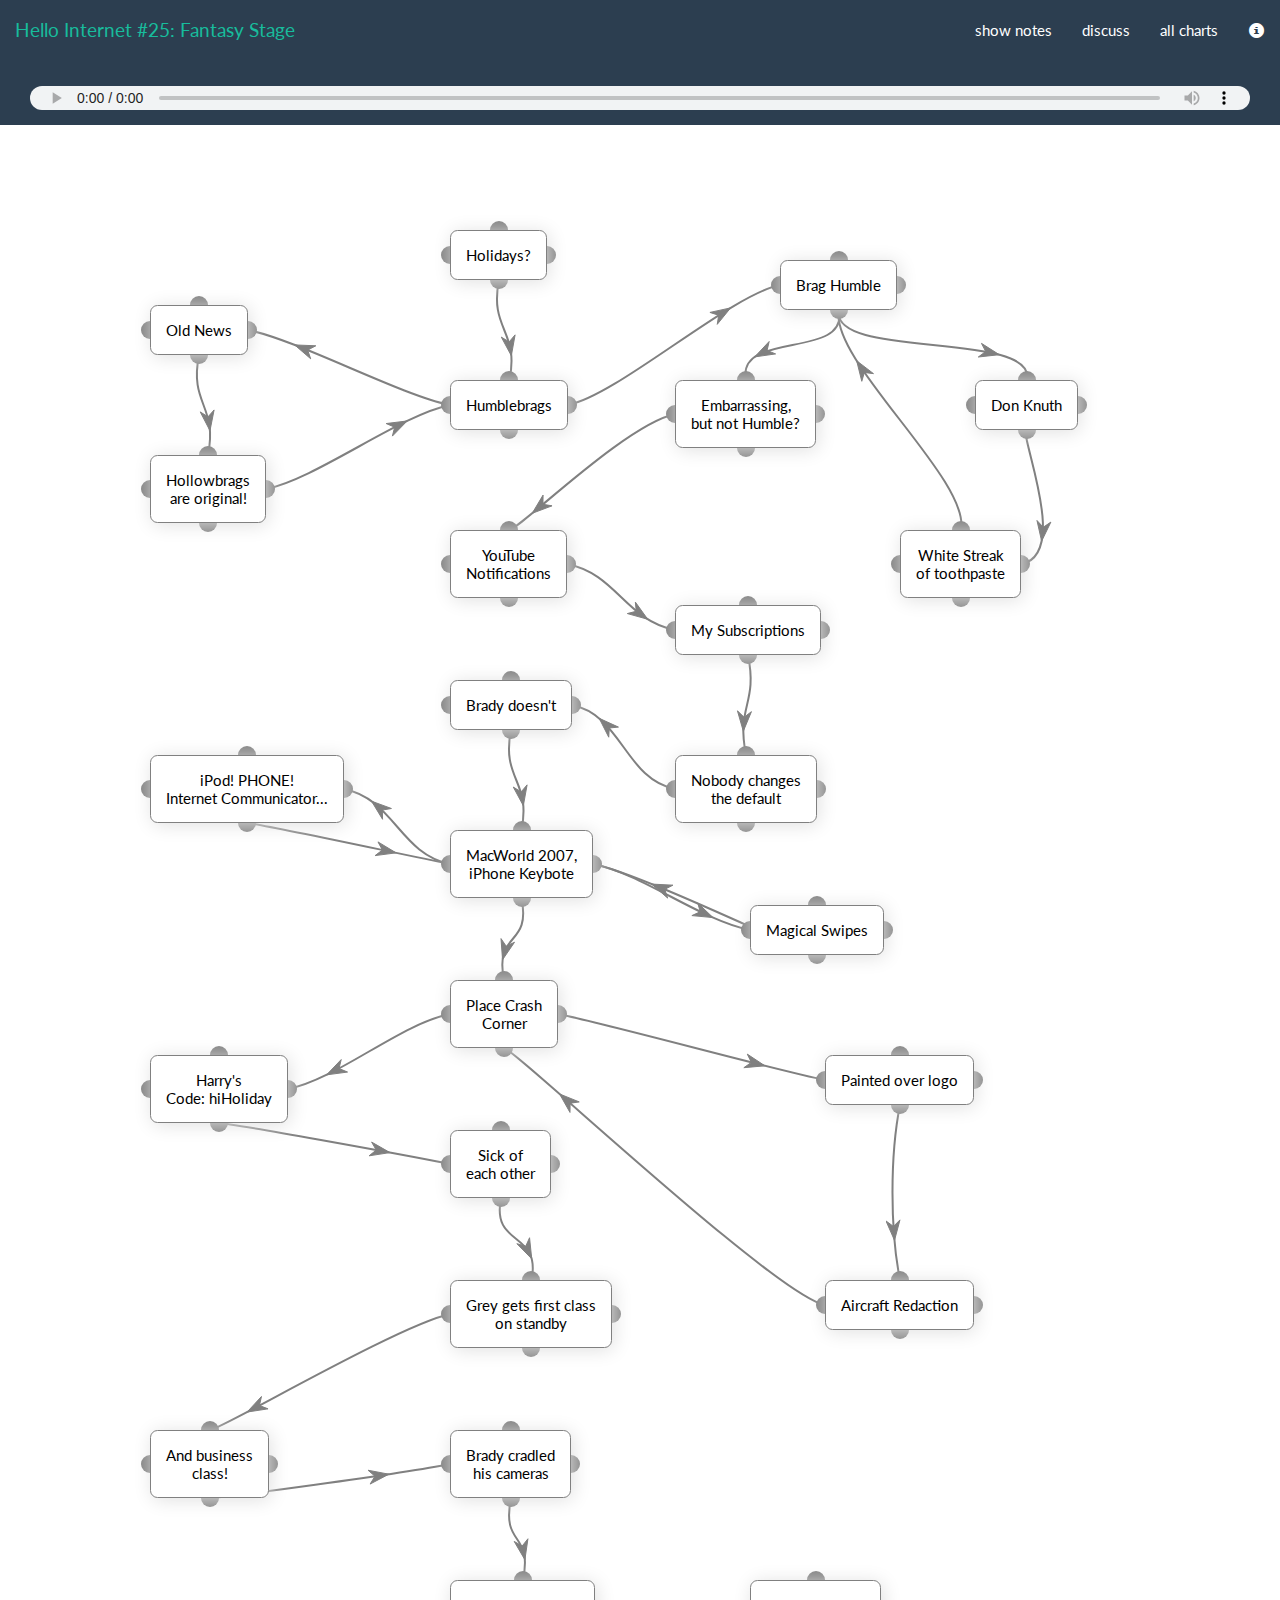
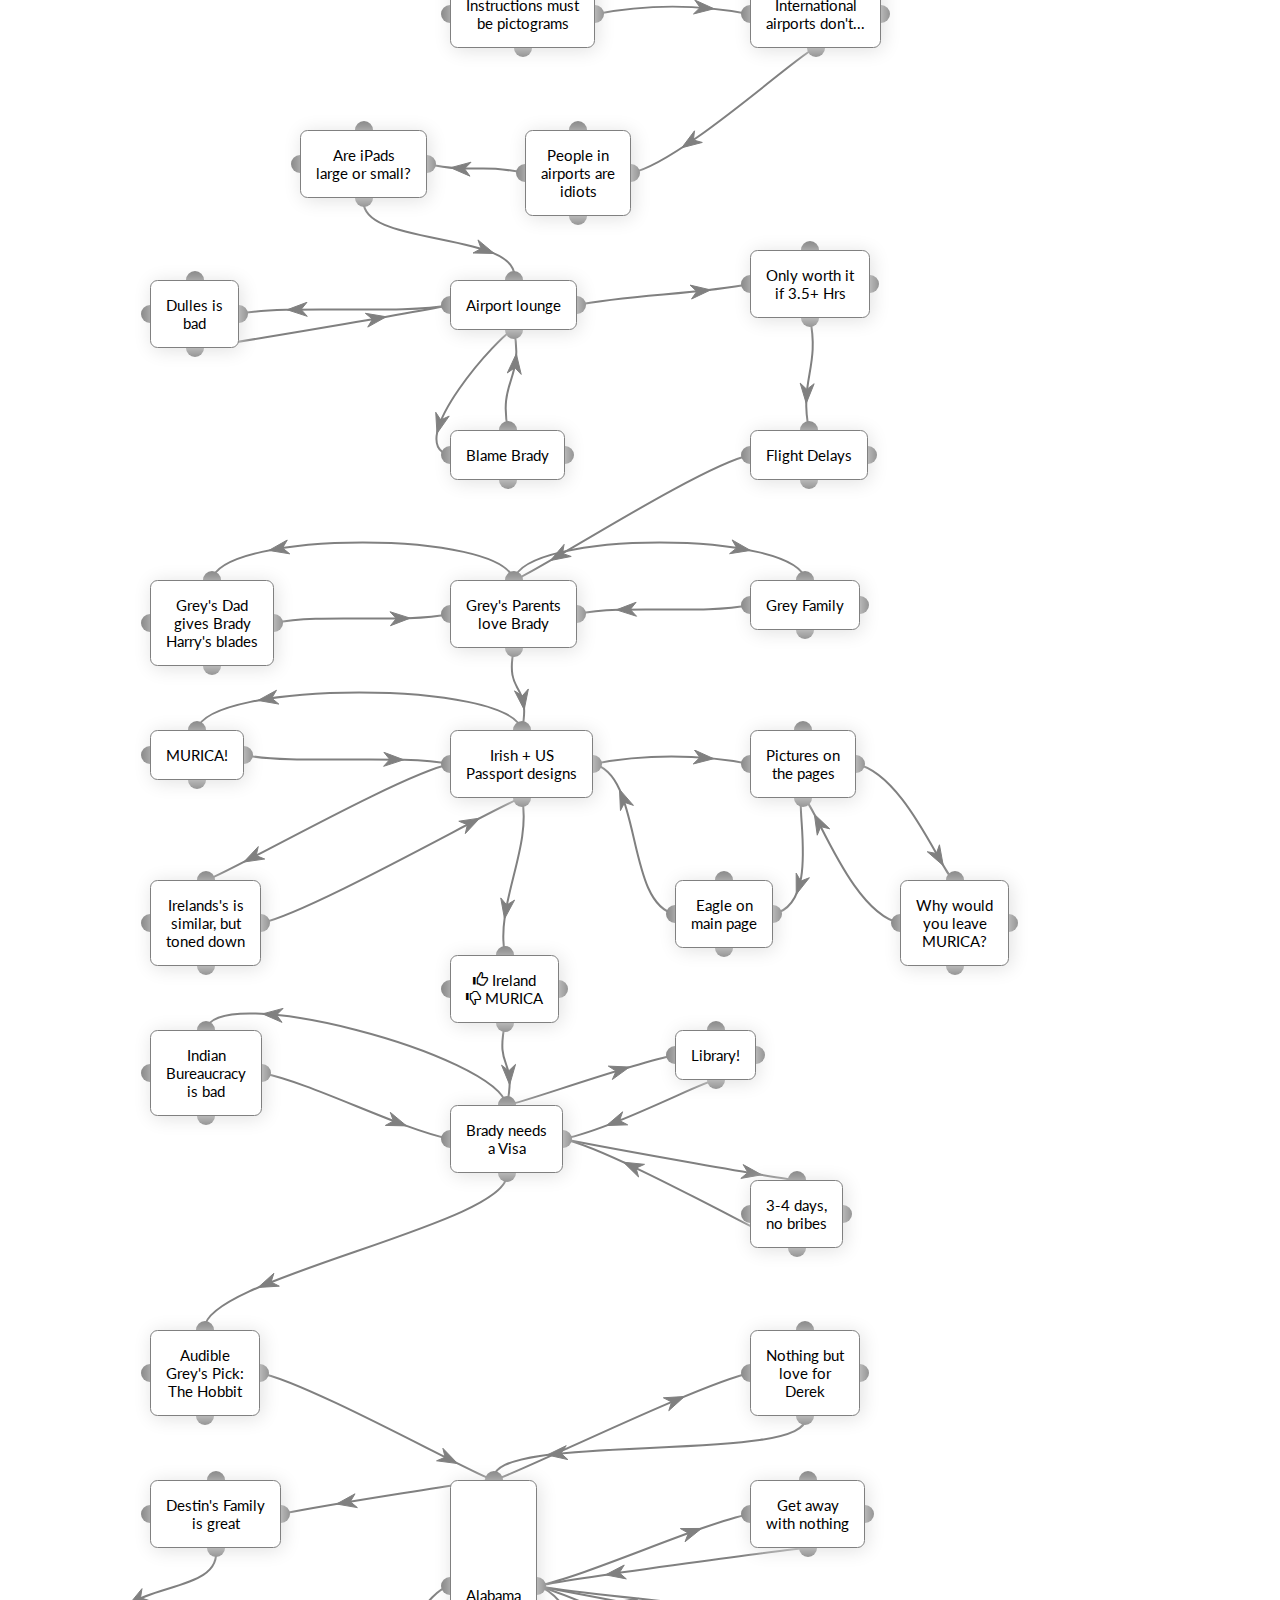
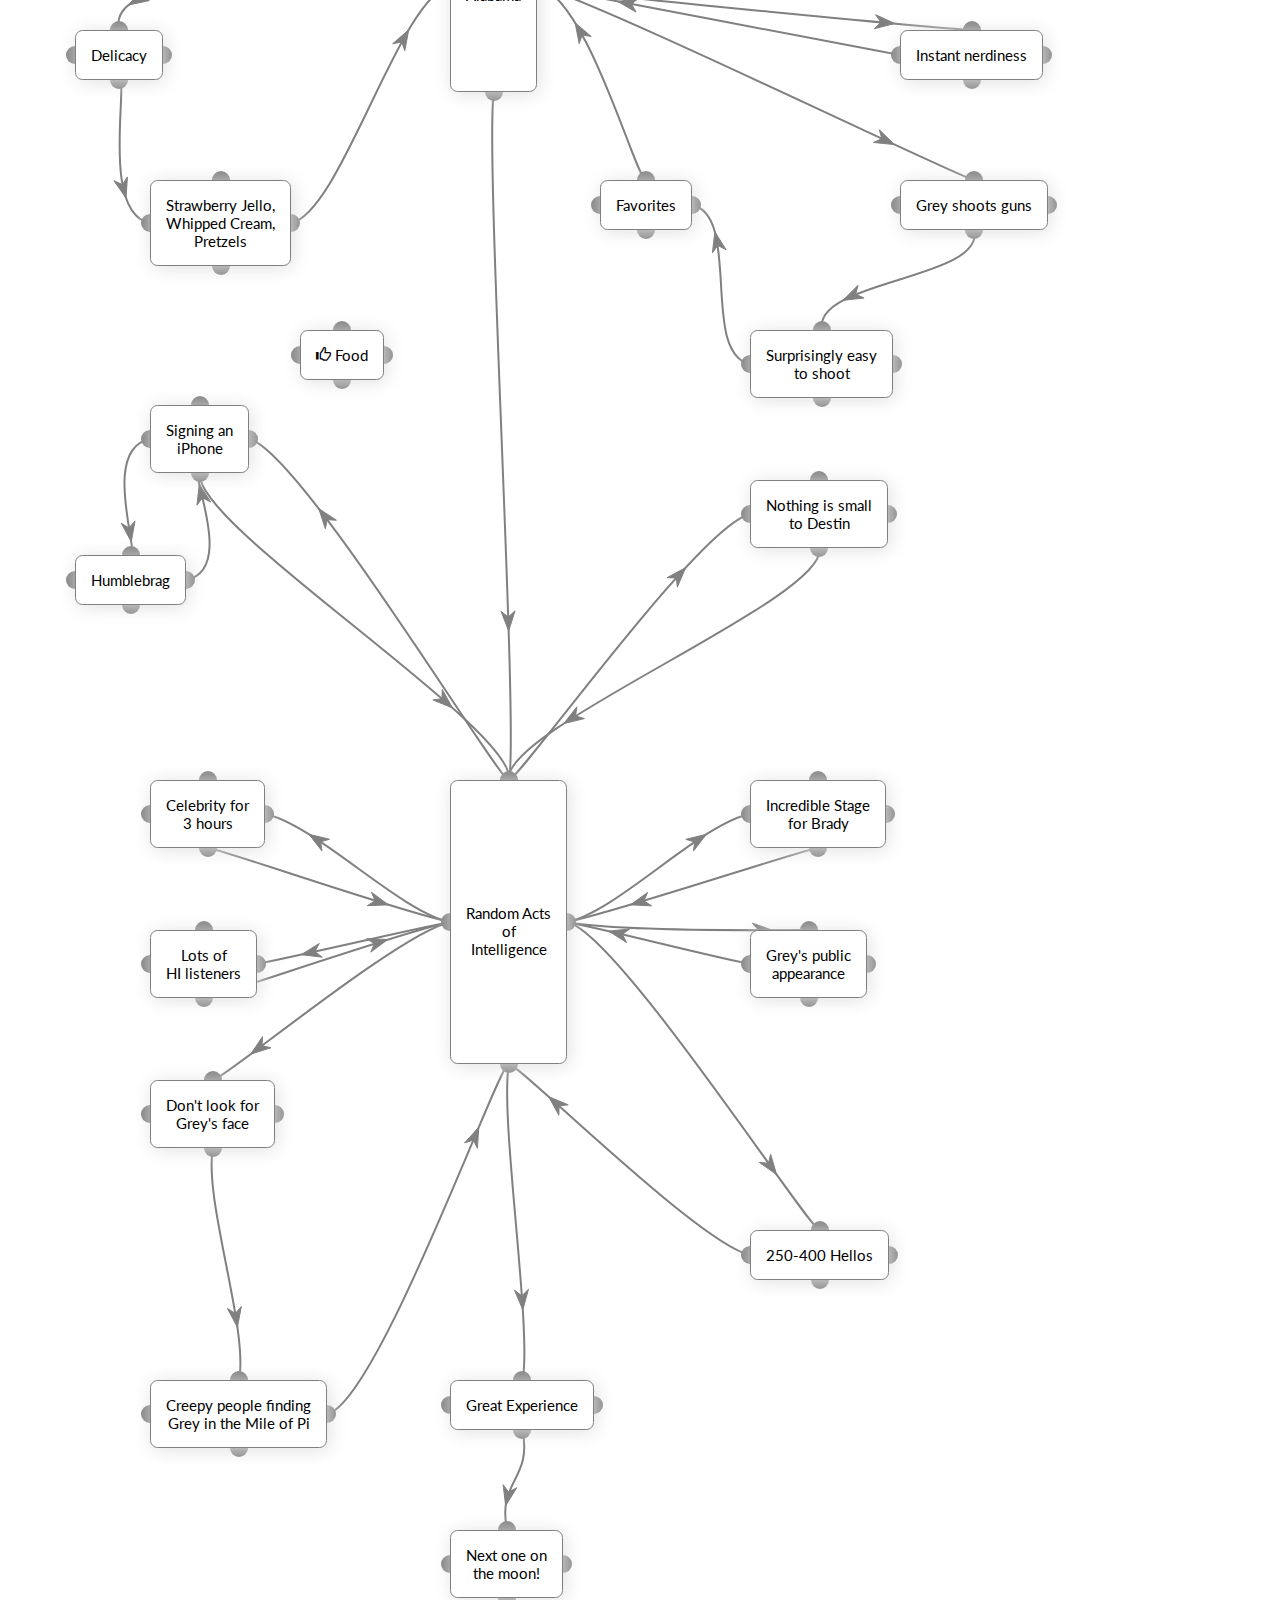
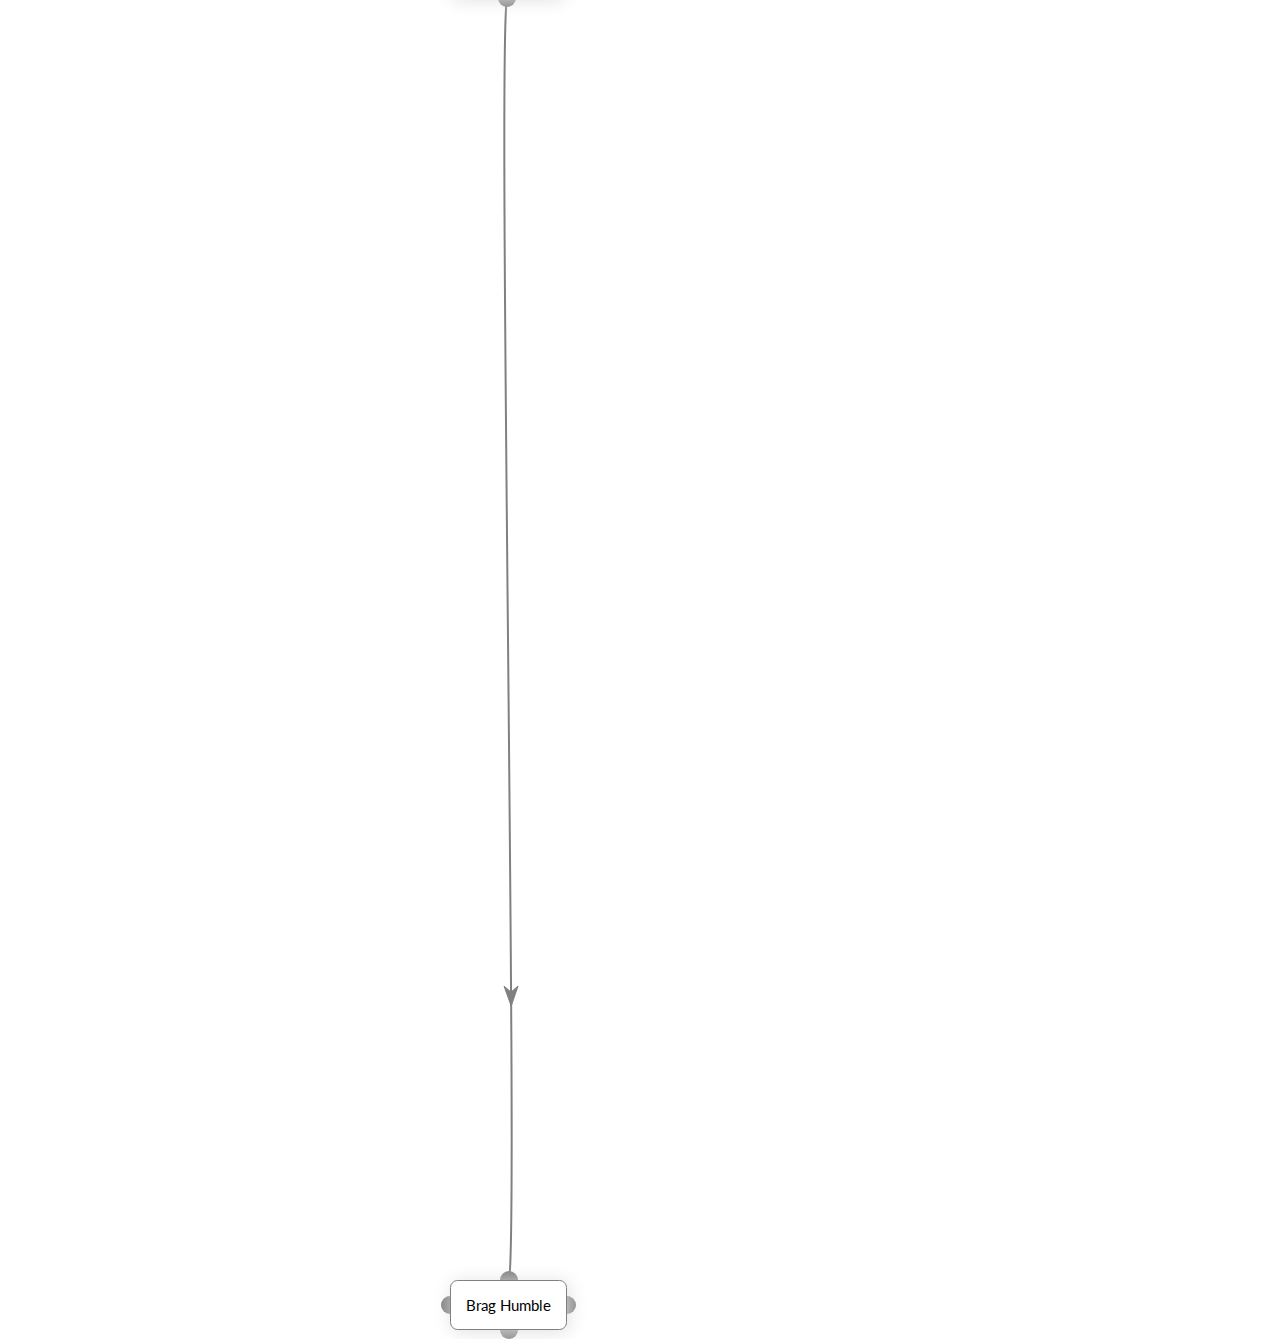
==== commit 47e8bdba: "Bundled jsplumb" ====
--- a/25/index.html
+++ b/25/index.html
@@ -77,51 +77,9 @@
         </div>
     </div>
 
-    <!-- JS -->
-    <script src="../Scripts/jquery-2.1.1.min.js"></script>
-
-    <!-- support lib for bezier stuff -->
-    <script src="../Scripts/jsplumb/jsBezier-0.6.min.js"></script>
-    <!-- event adapter -->
-    <script src="../Scripts/jsplumb/mottle-0.4.min.js"></script>
-    <!-- geometry functions -->
-    <script src="../Scripts/jsplumb/biltong-0.2.min.js"></script>
-    <!-- drag -->
-    <script src="../Scripts/jsplumb/katavorio-0.4.min.js"></script>
-    <!-- jsplumb util -->
-    <script src="../Scripts/jsplumb/util.min.js"></script>
-    <script src="../Scripts/jsplumb/browser-util.min.js"></script>
-    <!-- base DOM adapter -->
-    <script src="../Scripts/jsplumb/dom-adapter.min.js"></script>
-    <!-- main jsplumb engine -->
-    <script src="../Scripts/jsplumb/jsPlumb.min.js"></script>
-    <!-- endpoint -->
-    <script src="../Scripts/jsplumb/endpoint.min.js"></script>
-    <!-- connection -->
-    <script src="../Scripts/jsplumb/connection.min.js"></script>
-    <!-- anchors -->
-    <script src="../Scripts/jsplumb/anchors.min.js"></script>
-    <!-- connectors, endpoint and overlays  -->
-    <script src="../Scripts/jsplumb/defaults.min.js"></script>
-    <!-- bezier connectors -->
-    <script src="../Scripts/jsplumb/connectors-bezier.min.js"></script>
-    <!-- state machine connectors -->
-    <script src="../Scripts/jsplumb/connectors-statemachine.min.js"></script>
-    <!-- flowchart connectors -->
-    <script src="../Scripts/jsplumb/connectors-flowchart.min.js"></script>
-    <script src="../Scripts/jsplumb/connector-editors.min.js"></script>
-    <!-- SVG renderer -->
-    <script src="../Scripts/jsplumb/renderers-svg.min.js"></script>
-    <!-- vml renderer -->
-    <script src="../Scripts/jsplumb/renderers-vml.min.js"></script>
-    <!-- common adapter -->
-    <script src="../Scripts/jsplumb/base-library-adapter.min.js"></script>
-    <!-- no library jsPlumb adapter -->
-    <script src="../Scripts/jsplumb/dom.jsPlumb.min.js"></script>
-    <!-- /JS -->
-
-    <script src="../Scripts/bootstrap.min.js"></script>
-    
+    <script src="../Scripts/jquery-2.1.1.min.js"></script>    
+    <script src="../Scripts/jsplumb/jsplumbfull.min.js"></script>
+    <script src="../Scripts/bootstrap.min.js"></script>    
     <script src="../Scripts/hi.min.js"></script>
 </body>
 </html>
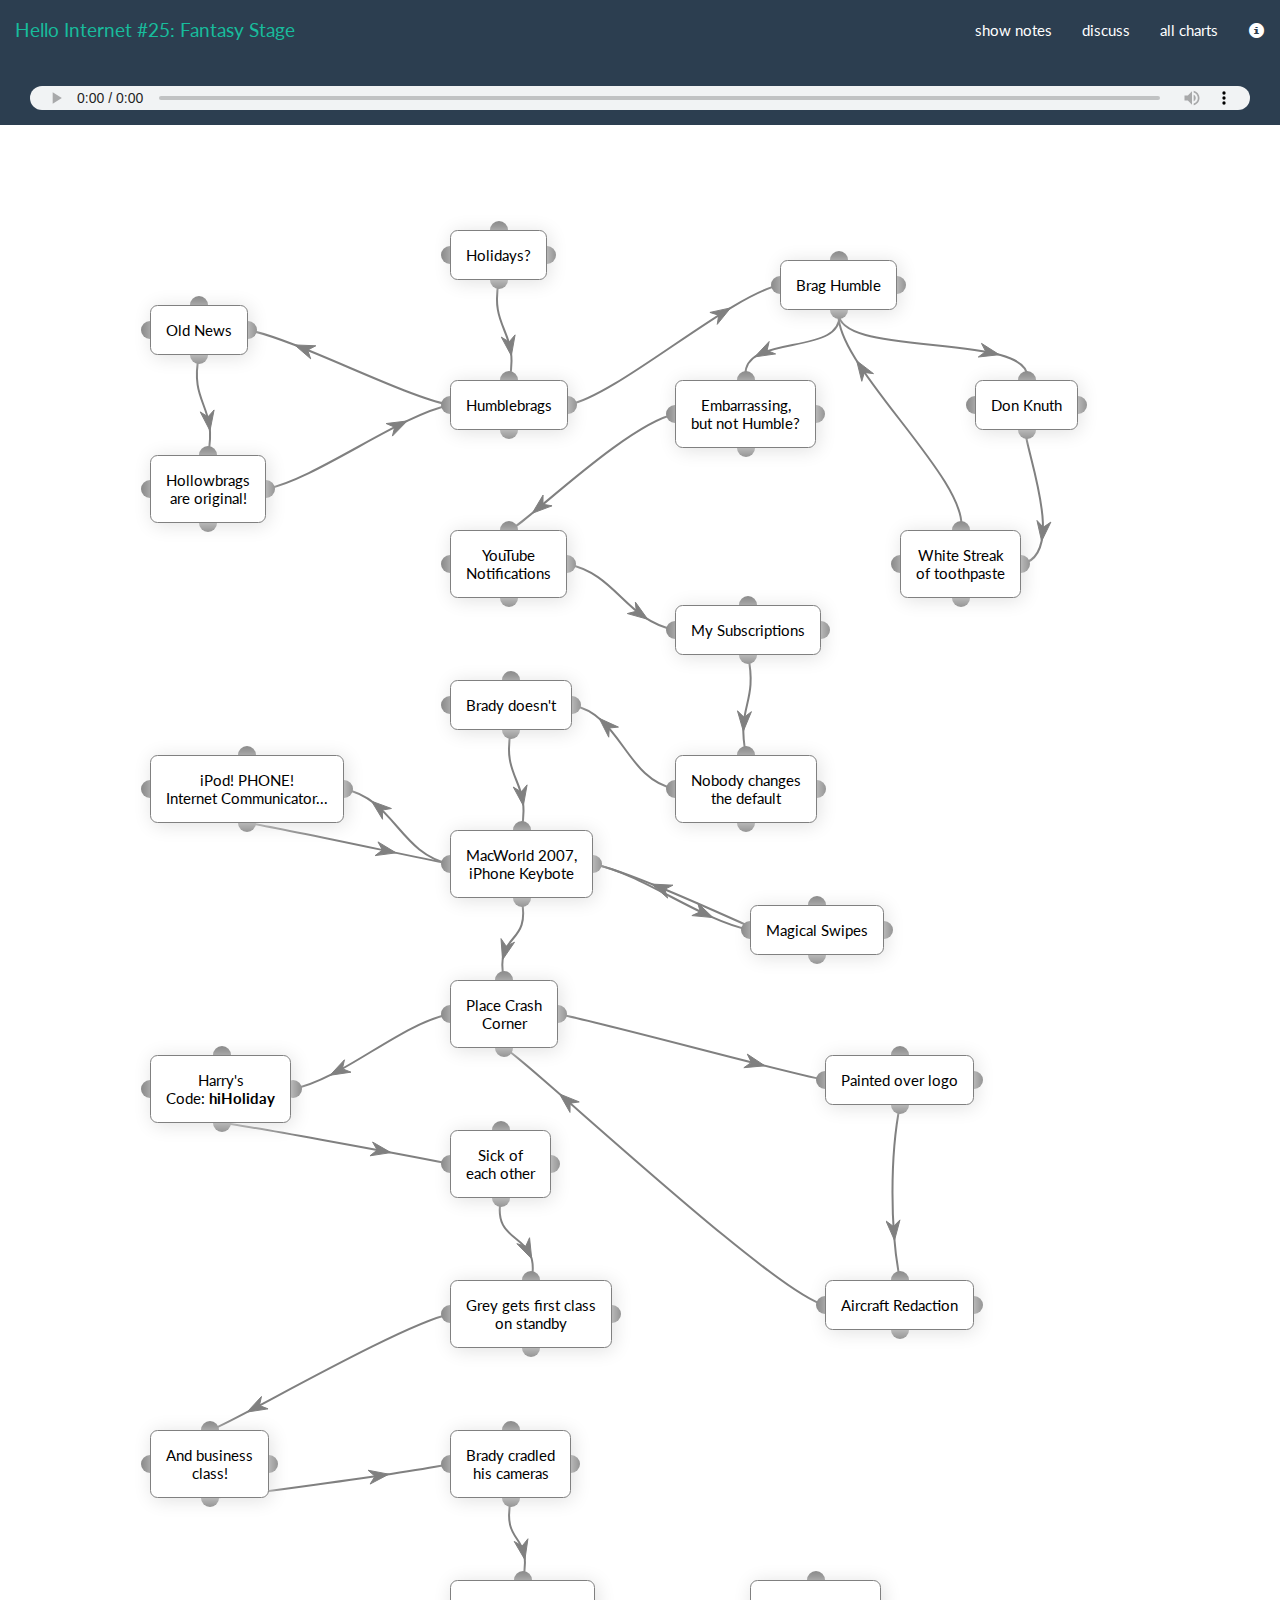
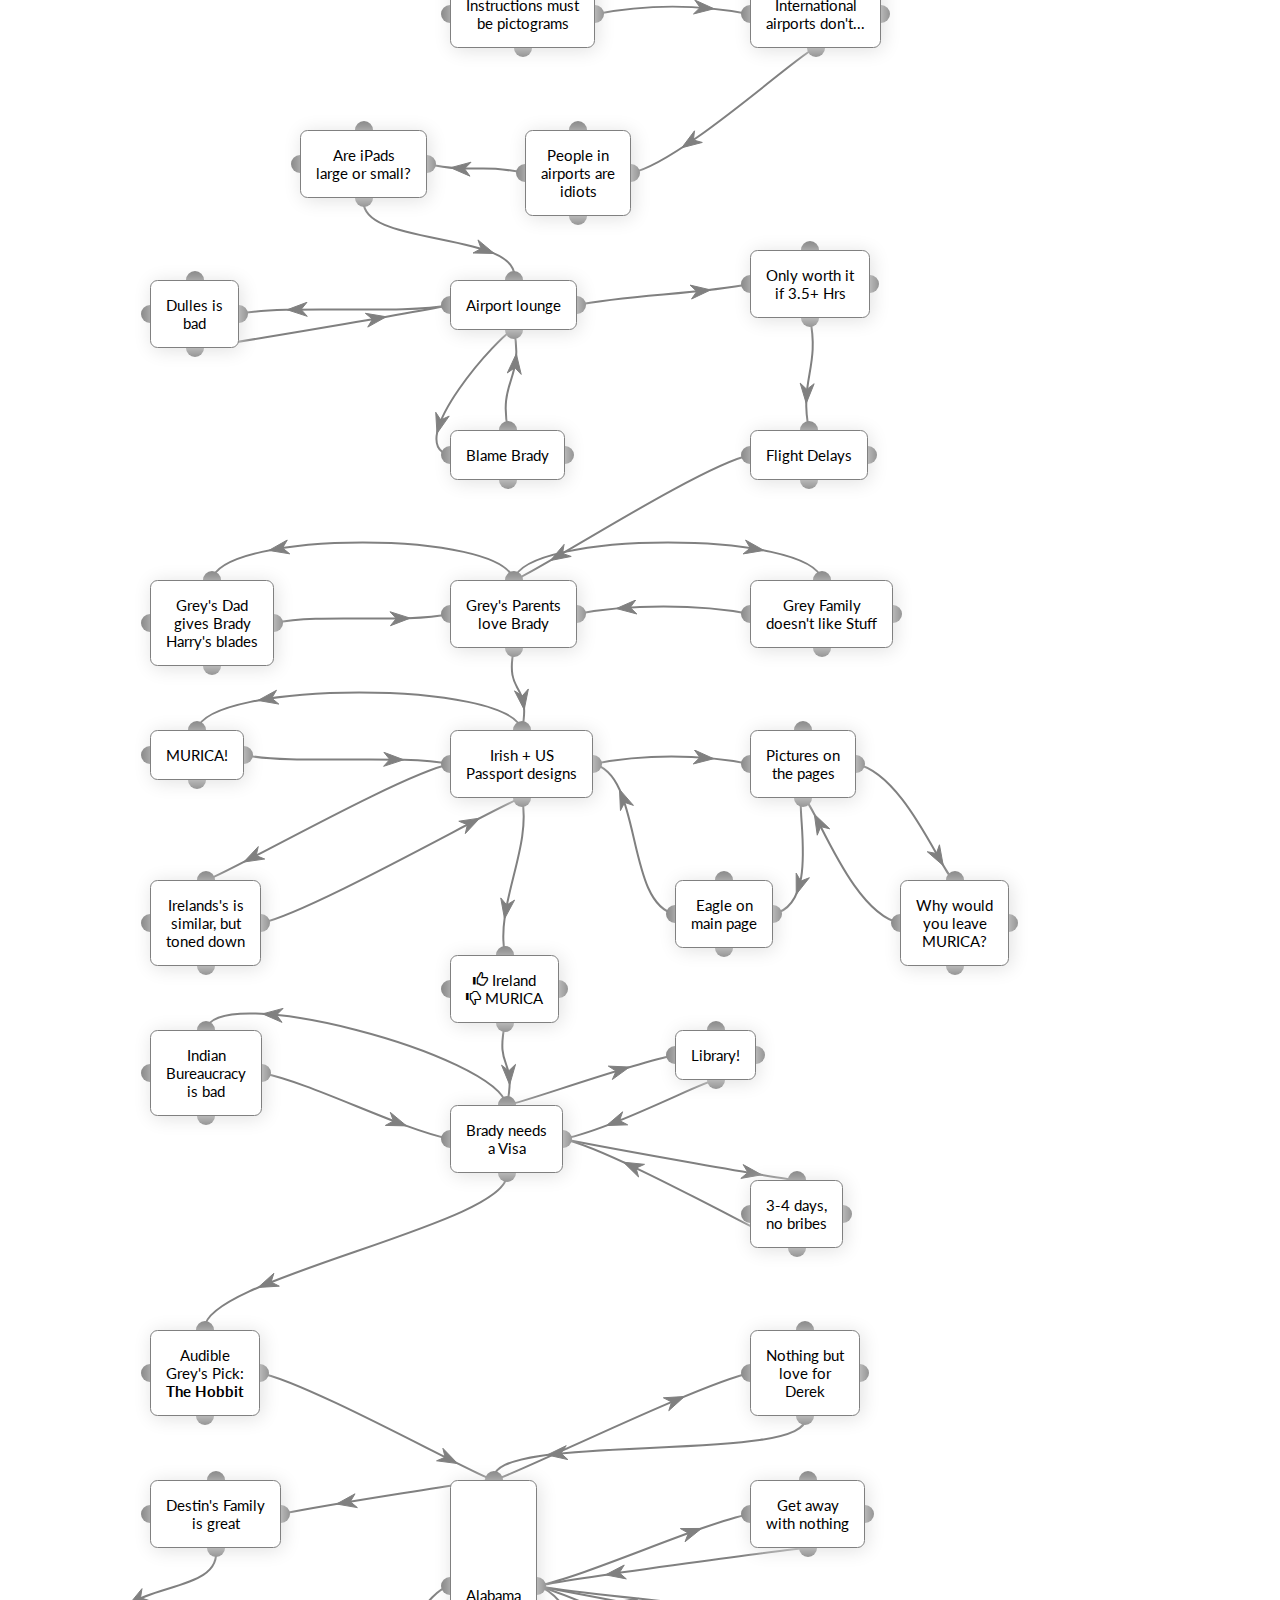
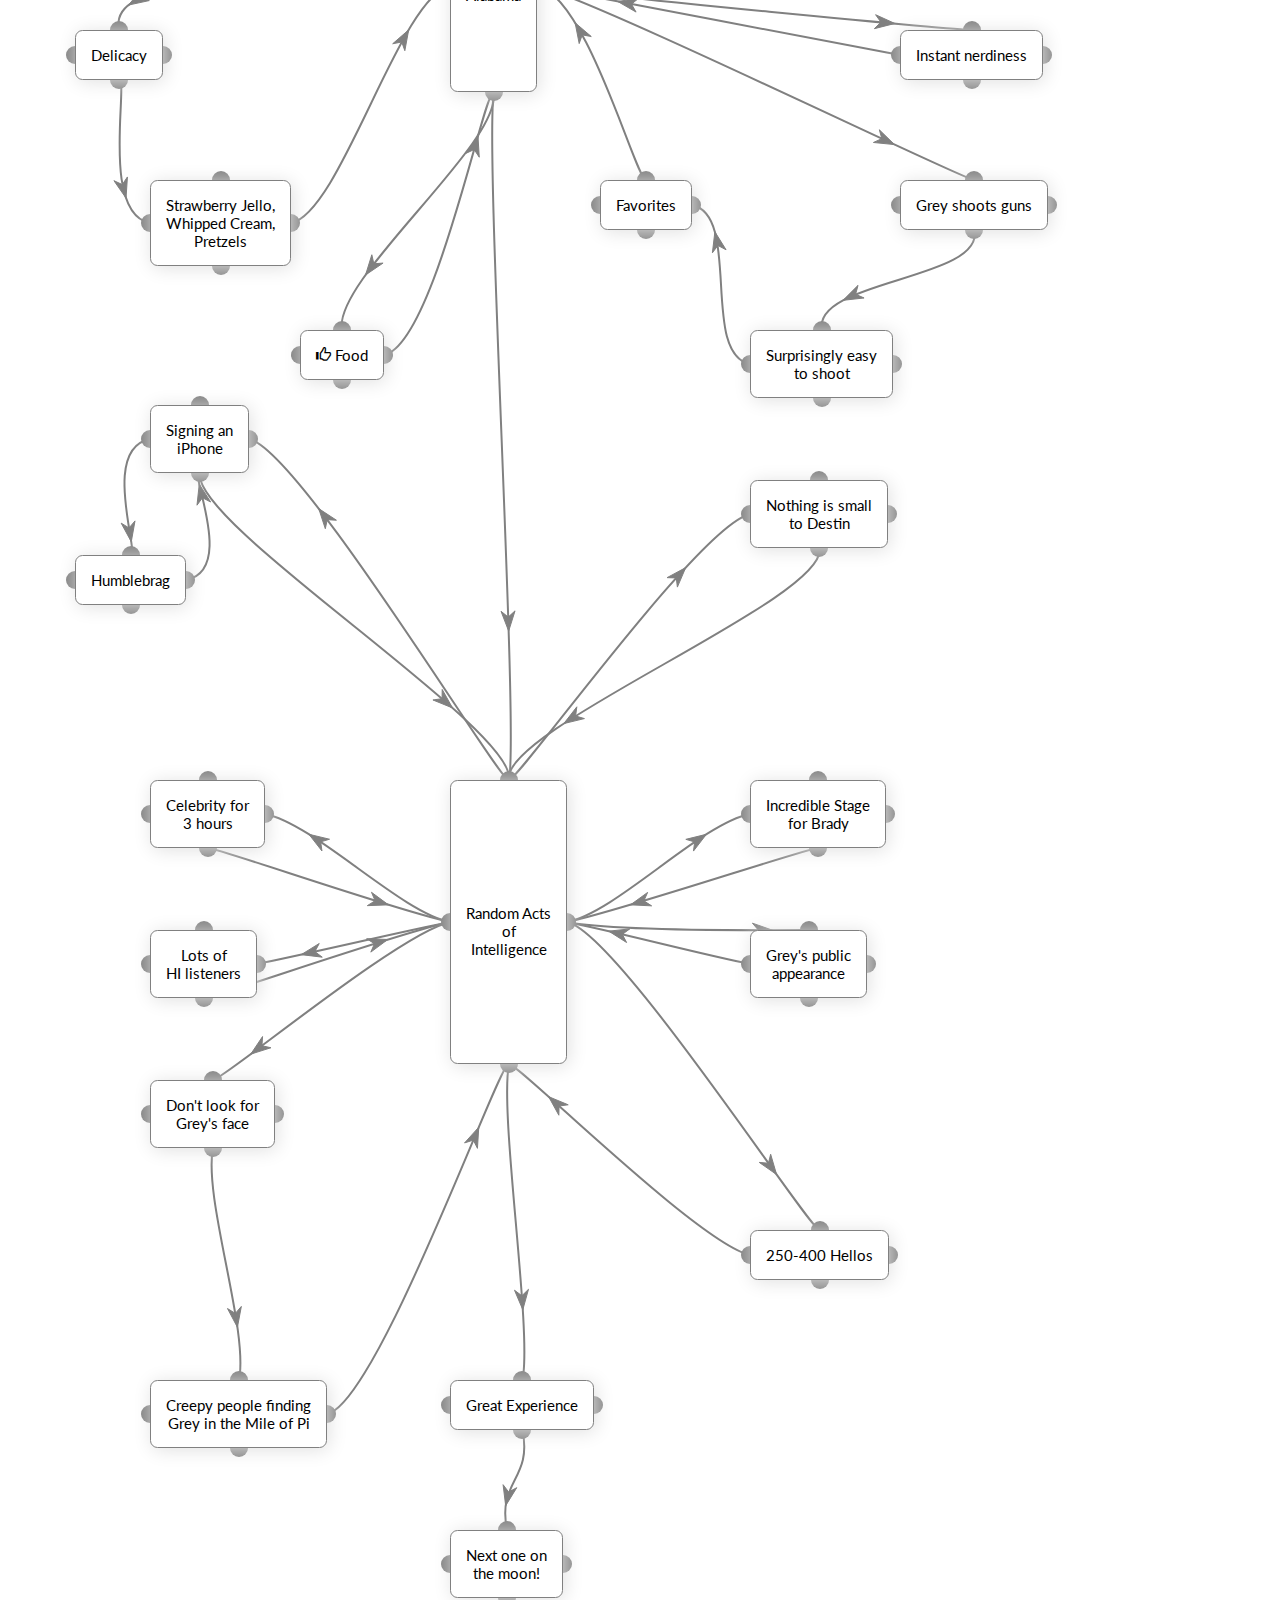
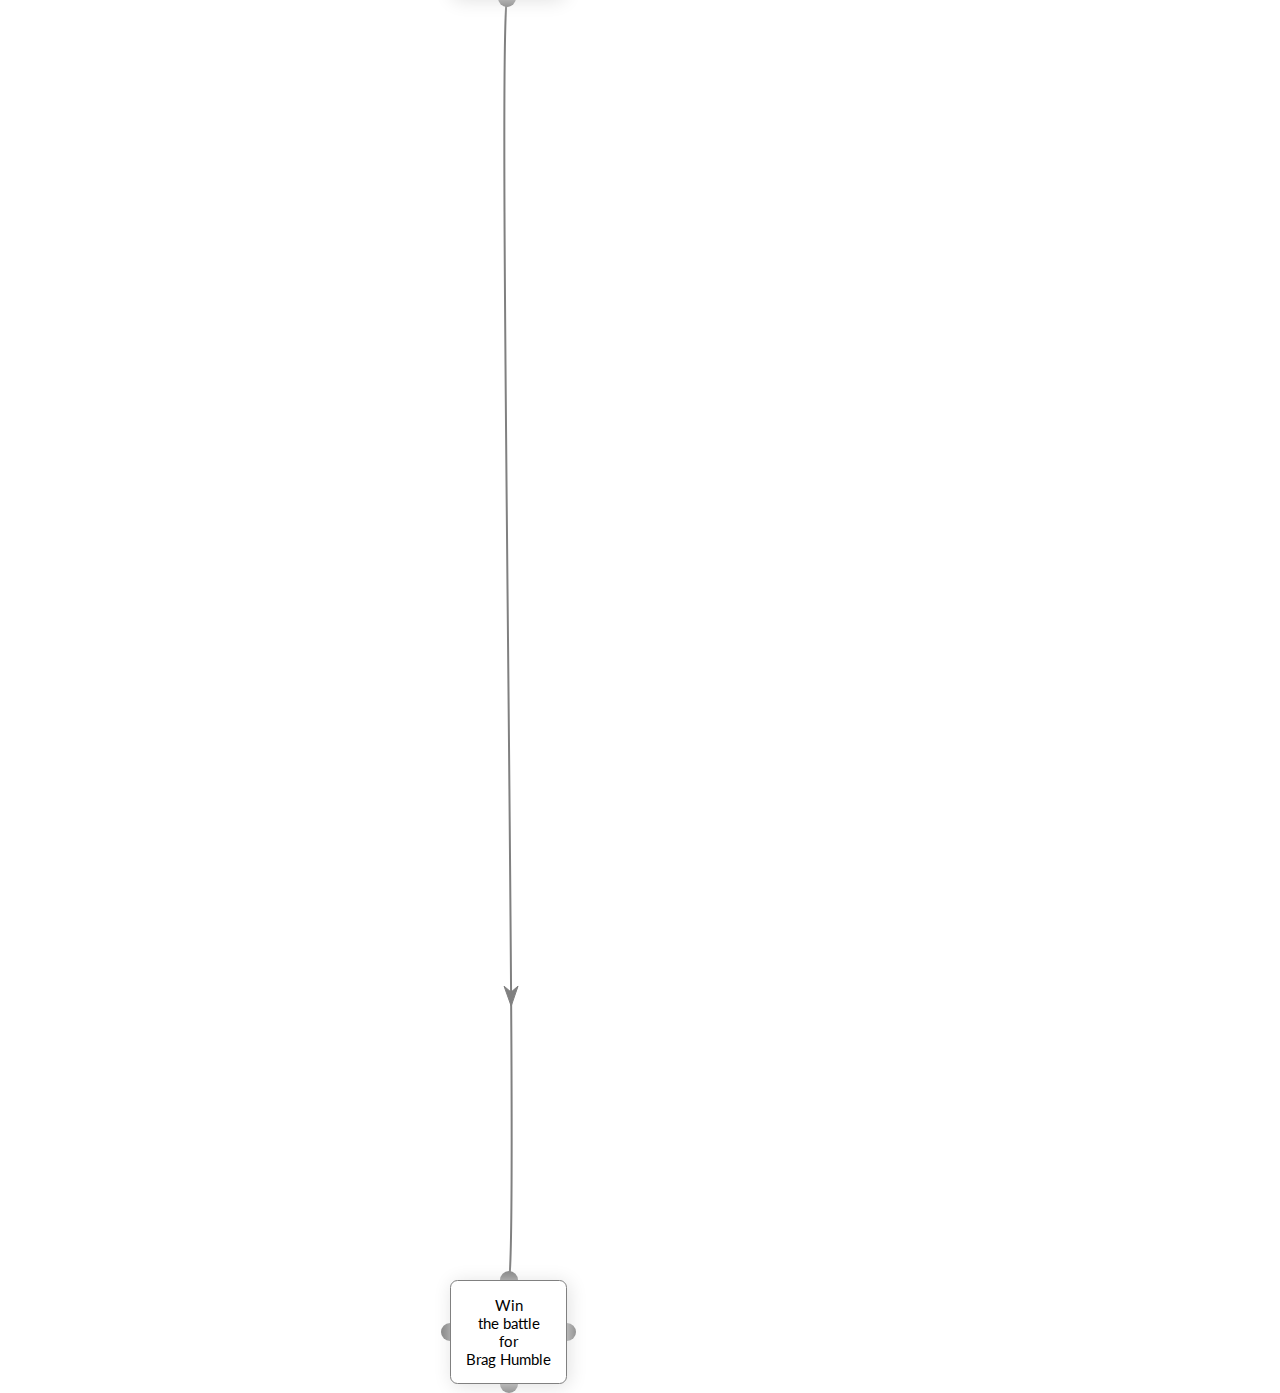
==== commit ffeb5203: "Finished timestamps for episode 25" ====
--- a/25/index.html
+++ b/25/index.html
@@ -64,7 +64,7 @@
                     <p>Flow charts of Hello Internet podcast</p>
                 </div>
                 <div class="modal-body">
-                    <p><a href="http://hellointernet.fm/" target="_blank">Hello Internet</a> is a two-dudes talking podcast by <a href="http://www.cgpgrey.com/" target="_blank">CGP Grey</a> and <a href="http://www.bradyharan.com/" target="_blank">Brady Haran</a>.</p>
+                    <p><a href="http://hellointernet.fm/" target="_blank">Hello Internet</a> is a two-dudes-talking podcast by <a href="http://www.cgpgrey.com/" target="_blank">CGP Grey</a> and <a href="http://www.bradyharan.com/" target="_blank">Brady Haran</a>.</p>
                     <p>HI Flows is a fan-made project charting the flow of discussion of each episode. It's based on the charts made by fans on the <a href="http://www.reddit.com/r/CGPGrey/" target="_blank">Hello Internet Reddit page</a>.</p>
                     <p>This episode is based on the chart made by: <a id="chartMaker" href="#" target="_blank">#</a></p>
                     <p>This website is developed by <a href="http://www.amreldib.com" target="_blank">Amr Eldib</a></p>
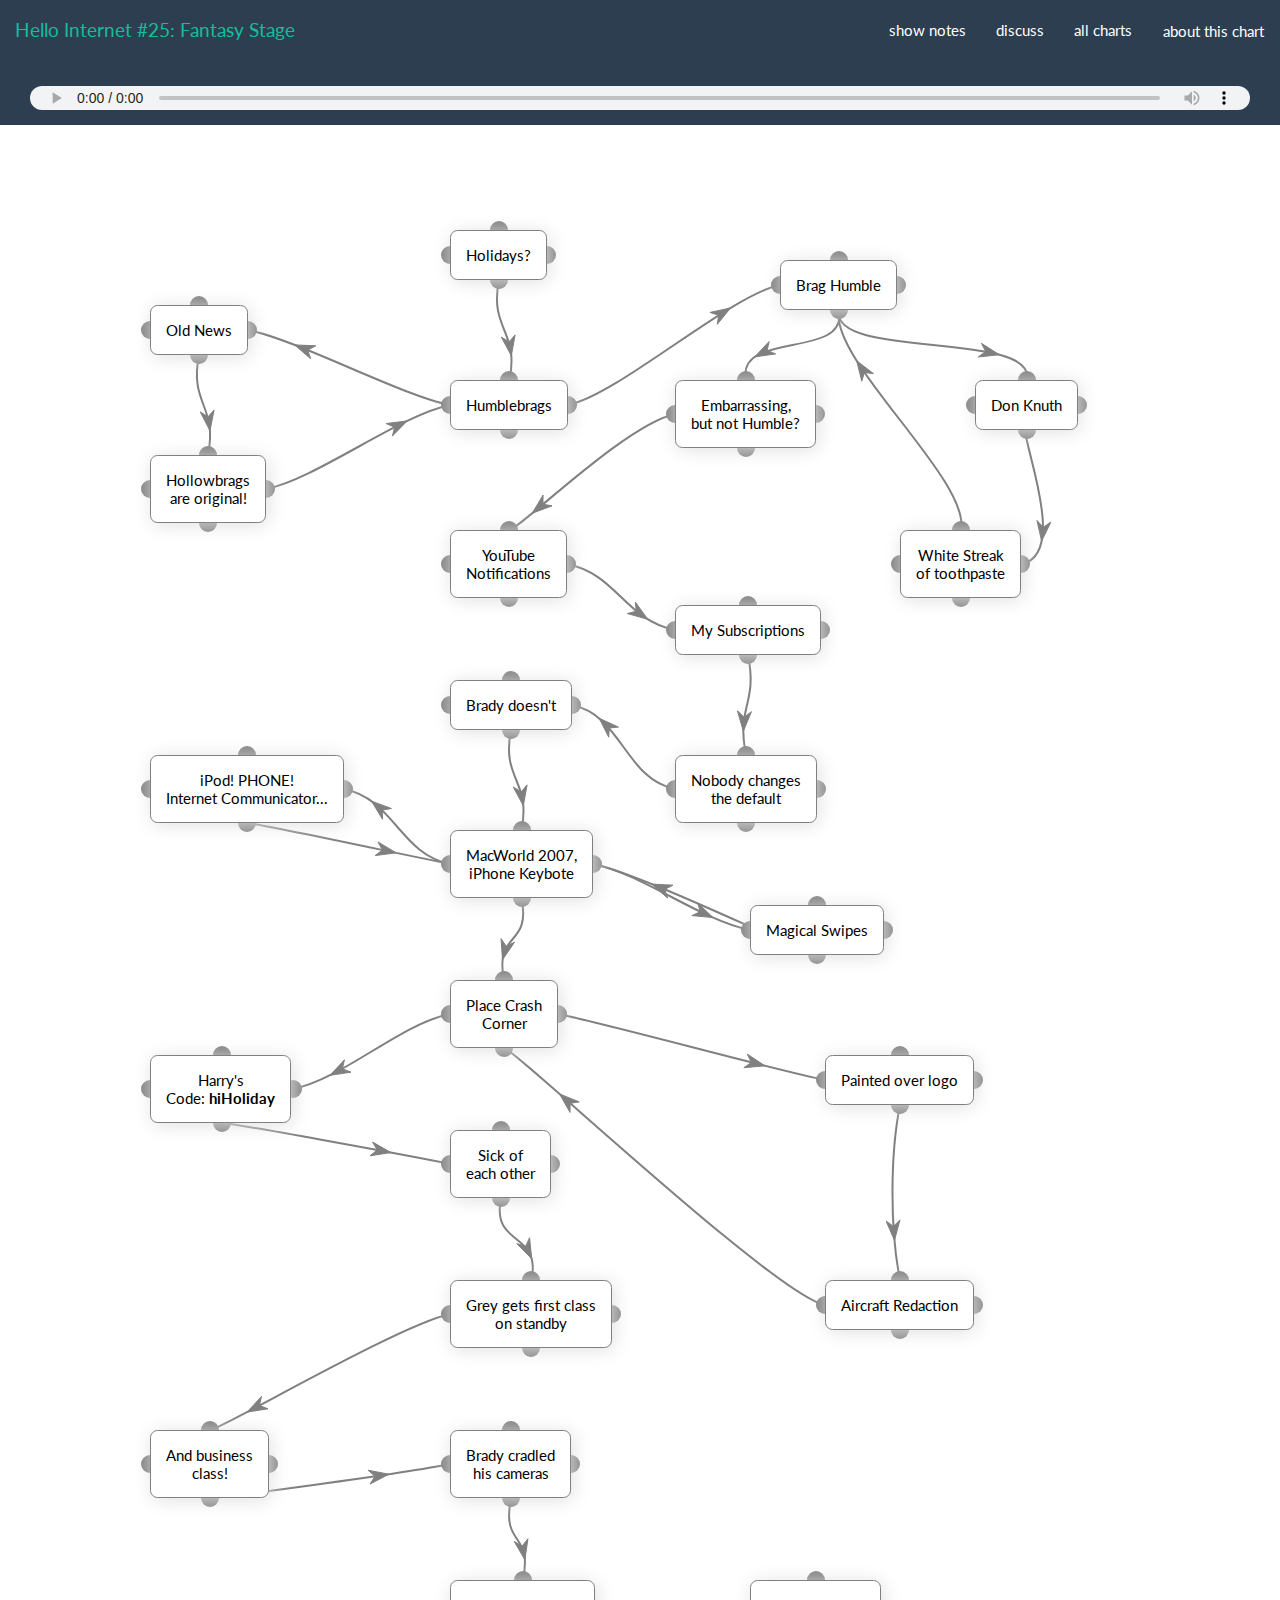
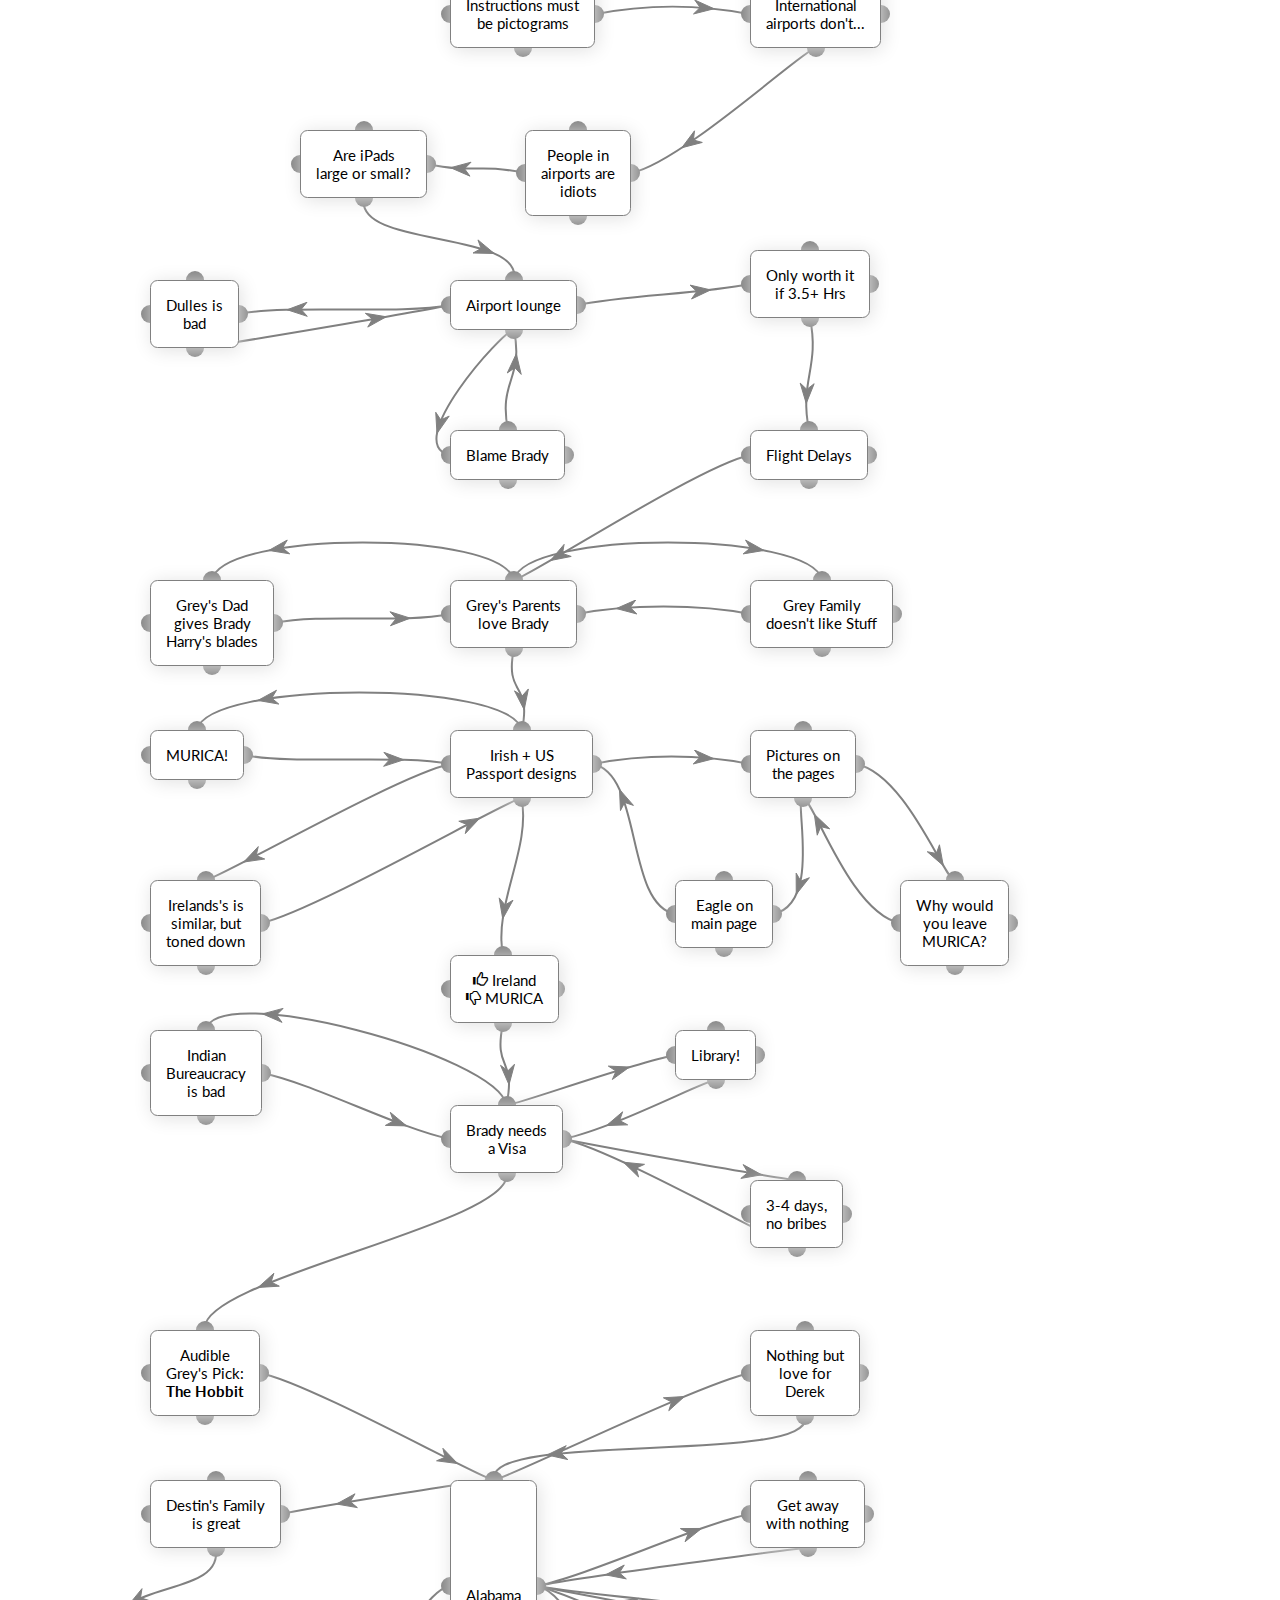
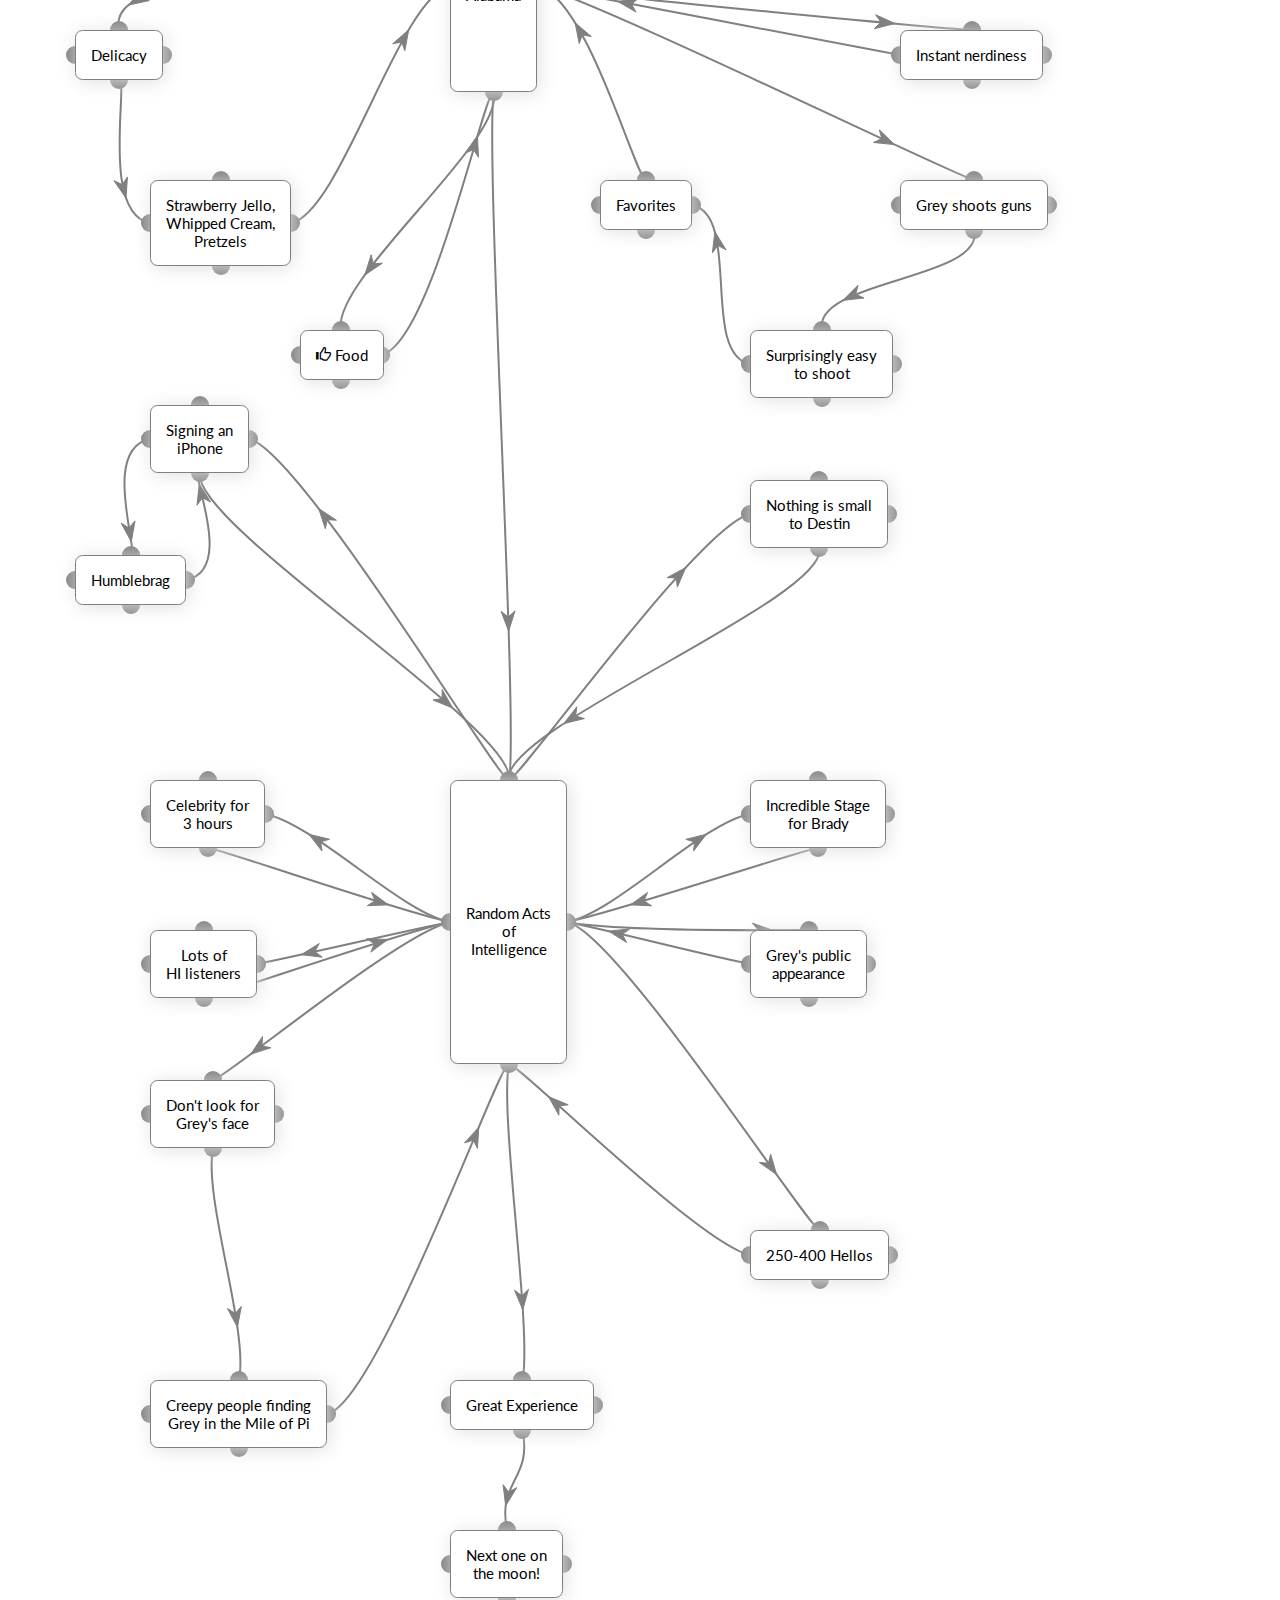
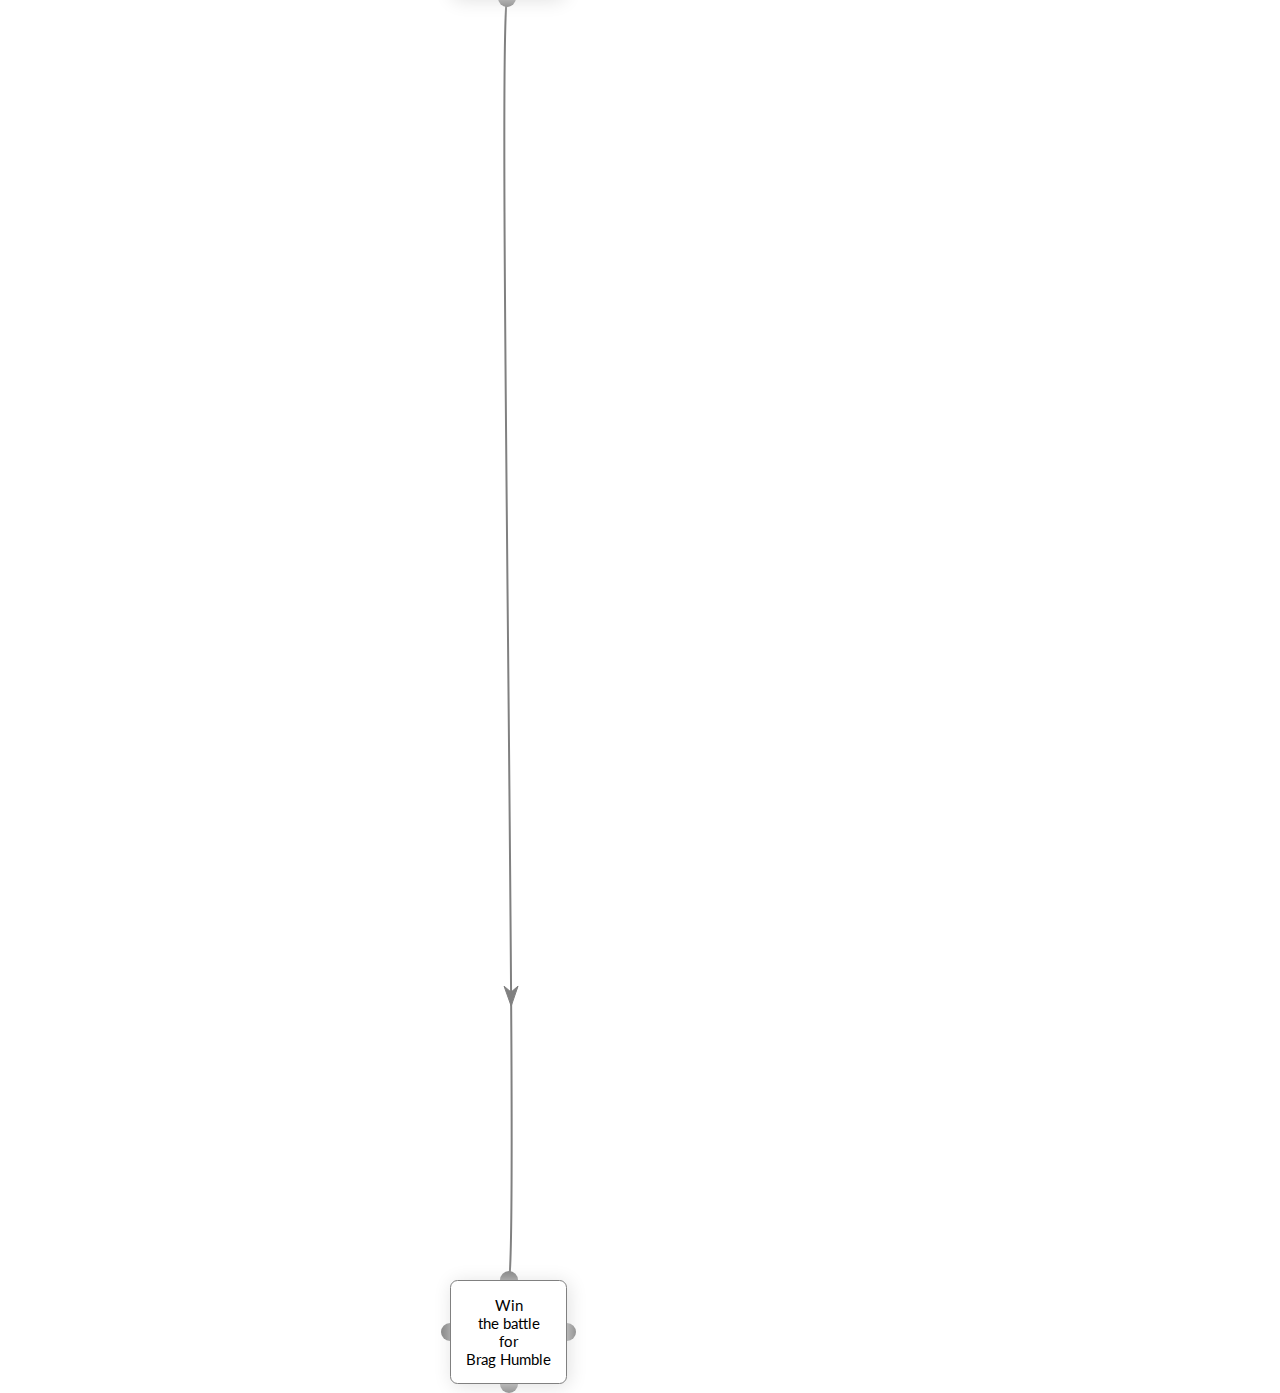
==== commit 7fd68d4b: "Added e26" ====
--- a/25/index.html
+++ b/25/index.html
@@ -34,7 +34,7 @@
                     </li>
                     <li>
                         <a class="btn" data-toggle="modal" data-target="#aboutDialog">
-                            <span class="glyphicon glyphicon-info-sign"></span>
+                            about this chart
                         </a>
                     </li>
                 </ul>
--- a/Content/hi.min.css
+++ b/Content/hi.min.css
@@ -1 +1 @@
-﻿body{padding-top:80px;padding-bottom:20px}.windowContainer{width:180px;height:80px;line-height:80px;text-align:center}.navbar-text{margin:0;width:80%}.chart-demo .window{border:1px solid gray;display:inline-block;vertical-align:middle;line-height:normal;padding:15px}.chart-demo .window:hover,.chart-demo .window._jsPlumb_source_hover,.chart-demo .window._jsPlumb_target_hover{border:1px solid #323acb;color:#323acb}audio{display:block;width:100%;padding:1em;-moz-border-radius:6px;border-radius:6px}+﻿body{padding-top:80px;padding-bottom:20px}.windowContainer{width:180px;height:80px;line-height:80px;text-align:center}.navbar-text{margin:0;width:80%}.chart-demo .window{border:1px solid gray;display:inline-block;vertical-align:middle;line-height:normal;padding:15px}.chart-demo .window:hover,.chart-demo .window._jsPlumb_source_hover,.chart-demo .window._jsPlumb_target_hover{border:1px solid #323acb;color:#323acb}audio{display:block;width:100%;padding:1em;-moz-border-radius:6px;border-radius:6px}.windowContainer a{text-decoration:underline}